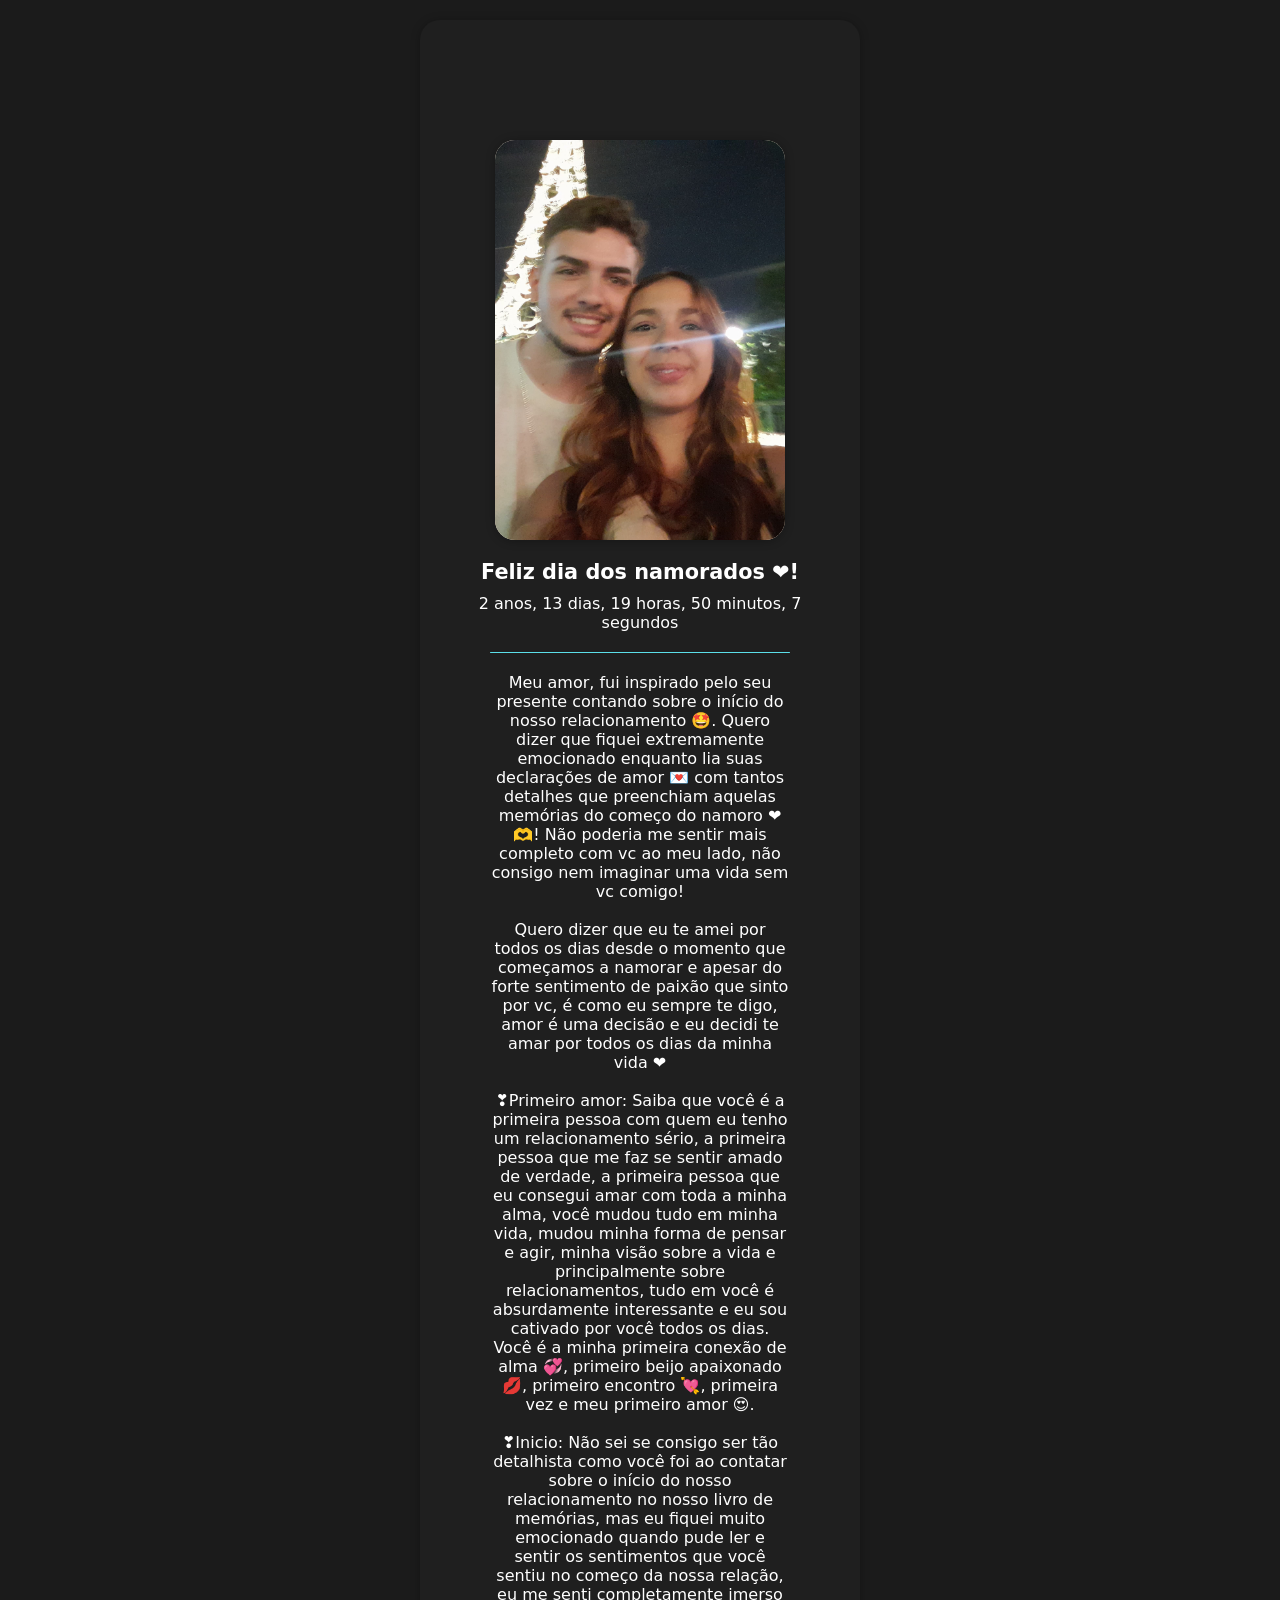
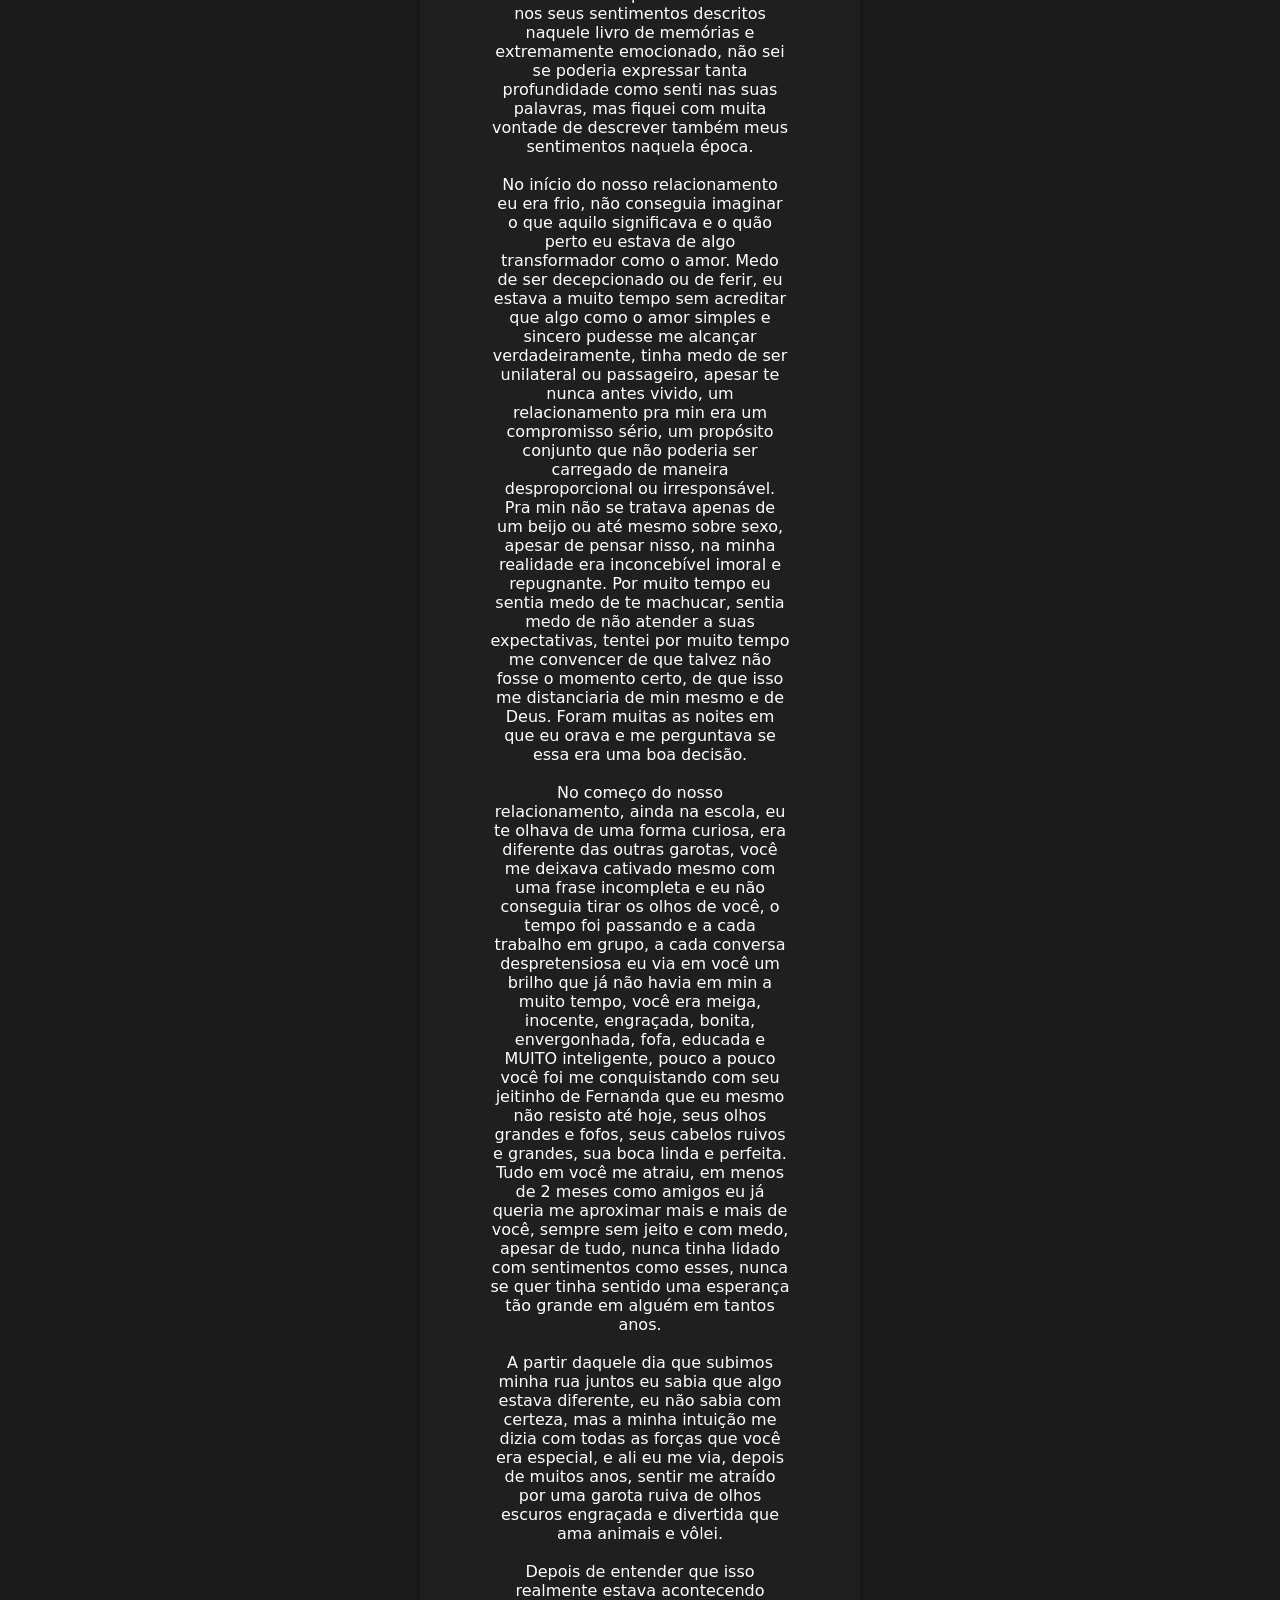
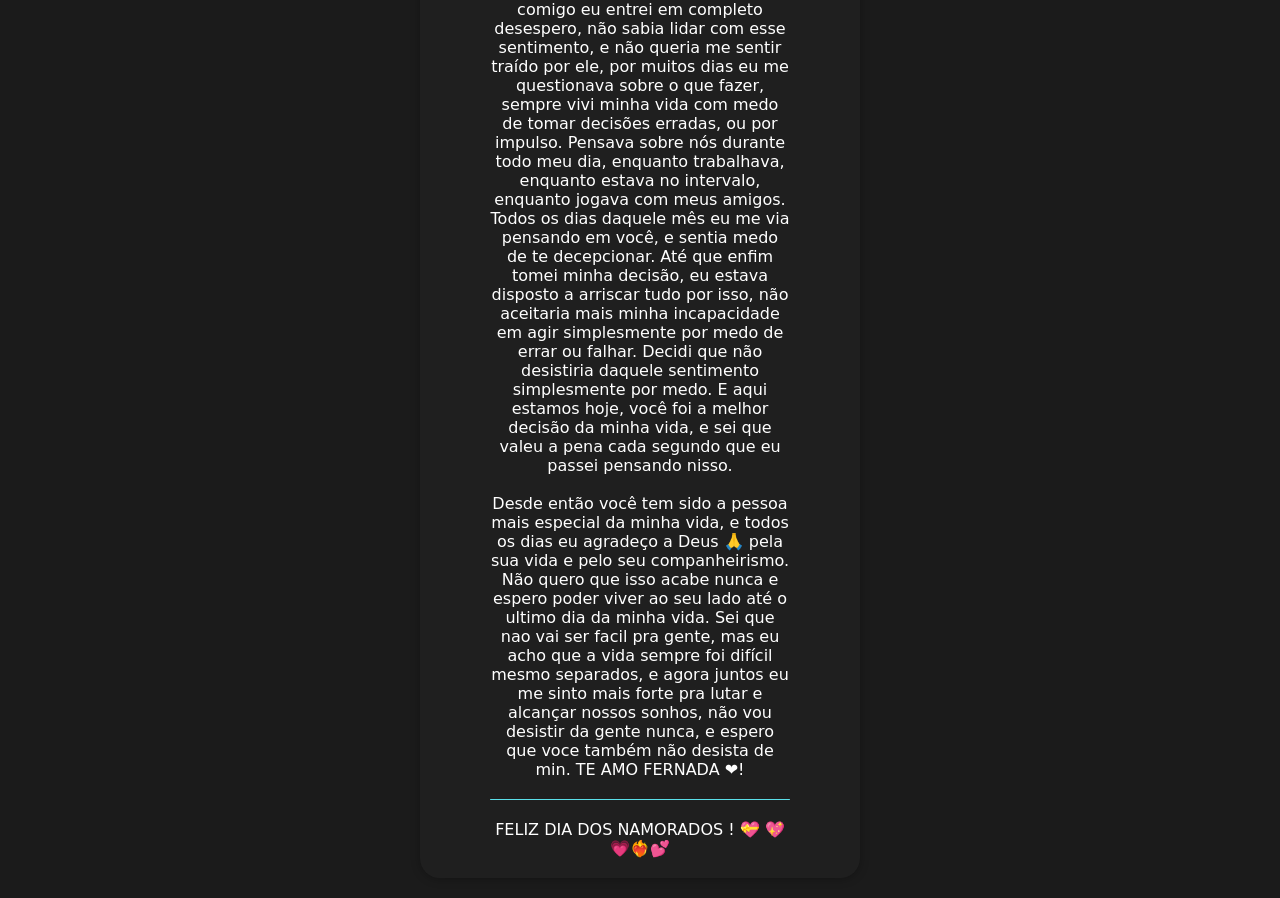
==== index.html @ 5cf7b931 "Site v1" ====
<!DOCTYPE html>
<html lang="pt-br">
<head>
    <meta charset="UTF-8">
    <meta name="viewport" content="width=device-width, initial-scale=1.0">
    <title>Feliz dia dos namorados ❤️!</title>
    <link rel="stylesheet" href="style.css">
    <link rel="shortcut icon" href="favicon.ico" type="image/x-icon">
</head>
<body>
    <header>
        <div id="musica">
            <iframe style="border-radius:12px" 
            src="https://open.spotify.com/embed/track/1mSxbLW7fKABfeY4lGpg0E?utm_source=generator" 
            width="70%" height="100" frameBorder="0" 
            allowfullscreen="" 
            allow="autoplay; clipboard-write; encrypted-media; fullscreen; picture-in-picture" 
            loading="lazy">
            </iframe>
        </div>
    </header>
    <main>
        <div class="galeria">
        <img src="imagem1.jpeg" alt="Imagem 1" class="imagem-galeria     ativo">
        <img src="imagem2.jpeg" alt="Imagem 2" class="imagem-galeria">
        <img src="imagem3.jpeg" alt="Imagem 3" class="imagem-galeria">
        <img src="imagem4.jpeg" alt="Imagem 4" class="imagem-galeria">
</div>
        <article>
            <h2>Feliz dia dos namorados ❤️!</h2>
            <div class="relogio">
                <p id="tempo-decorrido">Carregando...</p>
            </div>
            <div class="linha"></div>
            <p>Meu amor, fui inspirado pelo seu presente contando sobre o início do nosso relacionamento 🤩. Quero dizer que fiquei extremamente emocionado enquanto lia suas declarações de amor 💌 com tantos detalhes que preenchiam aquelas memórias do começo do namoro ❤️ 🫶! Não poderia me sentir mais completo com vc ao meu lado, não consigo nem imaginar uma vida sem vc comigo!</p>
            <br>
            <p>Quero dizer que eu te amei por todos os dias desde o momento que começamos a namorar e apesar do forte sentimento de paixão que sinto por vc, é como eu sempre te digo, amor é uma decisão e eu decidi te amar por todos os dias da minha vida ❤️</p>
            <br>
            <p>❣️Primeiro amor: Saiba que você é a primeira pessoa com quem eu tenho um relacionamento sério, a primeira pessoa que me faz se sentir amado de verdade, a primeira pessoa que eu consegui amar com toda a minha alma, você mudou tudo em minha vida, mudou minha forma de pensar e agir, minha visão sobre a vida e principalmente sobre relacionamentos, tudo em você é absurdamente interessante e eu sou cativado por você todos os dias. Você é a minha primeira conexão de alma 💞, primeiro beijo apaixonado 💋, primeiro encontro 💘, primeira vez e meu primeiro amor 😍.</p>
            <br>
            <p>❣️Inicio: Não sei se consigo ser tão detalhista como você foi ao contatar sobre o início do nosso relacionamento no nosso livro de memórias, mas eu fiquei muito emocionado quando pude ler e sentir os sentimentos que você sentiu no começo da nossa relação, eu me senti completamente imerso nos seus sentimentos descritos naquele livro de memórias e extremamente emocionado, não sei se poderia expressar tanta profundidade como senti nas suas palavras, mas fiquei com muita vontade de descrever também meus sentimentos naquela época.</p>
            <br>
            <p>No início do nosso relacionamento eu era frio, não conseguia imaginar o que aquilo significava e o quão perto eu estava de algo transformador como o amor. Medo de ser decepcionado ou de ferir, eu estava a muito tempo sem acreditar que algo como o amor simples e sincero pudesse me alcançar verdadeiramente, tinha medo de ser unilateral ou passageiro, apesar te nunca antes vivido, um relacionamento pra min era um compromisso sério, um propósito conjunto que não poderia ser carregado de maneira desproporcional ou irresponsável. Pra min não se tratava apenas de um beijo ou até mesmo sobre sexo, apesar de pensar nisso, na minha realidade era inconcebível imoral e repugnante. Por muito tempo eu sentia medo de te machucar, sentia medo de não atender a suas expectativas, tentei por muito tempo me convencer de que talvez não fosse o momento certo, de que isso me distanciaria de min mesmo e de Deus. Foram muitas as noites em que eu orava e me perguntava se essa era uma boa decisão.</p>
            <br>
            <p>No começo do nosso relacionamento, ainda na escola, eu te olhava de uma forma curiosa, era diferente das outras garotas, você me deixava cativado mesmo com uma frase incompleta e eu não conseguia tirar os olhos de você, o tempo foi passando e a cada trabalho em grupo, a cada conversa despretensiosa eu via em você um brilho que já não havia em min a muito tempo, você era meiga, inocente, engraçada, bonita, envergonhada, fofa, educada e MUITO inteligente, pouco a pouco você foi me conquistando com seu jeitinho de Fernanda que eu mesmo não resisto até hoje, seus olhos grandes e fofos, seus cabelos ruivos e grandes, sua boca linda e perfeita. Tudo em você me atraiu, em menos de 2 meses como amigos eu já queria me aproximar mais e mais de você, sempre sem jeito e com medo, apesar de tudo, nunca tinha lidado com sentimentos como esses, nunca se quer tinha sentido uma esperança tão grande em alguém em tantos anos.</p>
            <br>
            <p>A partir daquele dia que subimos minha rua juntos eu sabia que algo estava diferente, eu não sabia com certeza, mas a minha intuição me dizia com todas as forças que você era especial, e ali eu me via, depois de muitos anos, sentir me atraído por uma garota ruiva de olhos escuros engraçada e divertida que ama animais e vôlei.</p>
            <br>
            <p>Depois de entender que isso realmente estava acontecendo comigo eu entrei em completo desespero, não sabia lidar com esse sentimento, e não queria me sentir traído por ele, por muitos dias eu me questionava sobre o que fazer, sempre vivi minha vida com medo de tomar decisões erradas, ou por impulso. Pensava sobre nós durante todo meu dia, enquanto trabalhava, enquanto estava no intervalo, enquanto jogava com meus amigos. Todos os dias daquele mês eu me via pensando em você, e sentia medo de te decepcionar. Até que enfim tomei minha decisão, eu estava disposto a arriscar tudo por isso, não aceitaria mais minha incapacidade em agir simplesmente por medo de errar ou falhar. Decidi que não desistiria daquele sentimento simplesmente por medo. E aqui estamos hoje, você foi a melhor decisão da minha vida, e sei que valeu a pena cada segundo que eu passei pensando nisso.</p>
            <br>
            <p>Desde então você tem sido a pessoa mais especial da minha vida, e todos os dias eu agradeço a Deus 🙏 pela sua vida e pelo seu companheirismo. Não quero que isso acabe nunca e espero poder viver ao seu lado até o ultimo dia da minha vida. Sei que nao vai ser facil pra gente, mas eu acho que a vida sempre foi difícil mesmo separados, e agora juntos eu me sinto mais forte pra lutar e alcançar nossos sonhos, não vou desistir da gente nunca, e espero que voce também não desista de min. TE AMO FERNADA ❤️!</p>
            <div class="linha"></div>
            <p>FELIZ DIA DOS NAMORADOS ! 💝 💖💗❤️‍🔥💕</p>
        </article>
    </main>
</body>
<script>
  // Defina a data inicial aqui
  const dataInicial = new Date('2024-11-22T00:00:00');

  function atualizarTempo() {
    const agora = new Date();
    let diffMs = agora - dataInicial;

    // Total em segundos
    let totalSegundos = Math.floor(diffMs / 1000);

    const anos = Math.floor(totalSegundos / (365.25 * 24 * 60 * 60));
    totalSegundos %= Math.floor(365.25 * 24 * 60 * 60);

    const meses = Math.floor(totalSegundos / (30.44 * 24 * 60 * 60));
    totalSegundos %= Math.floor(30.44 * 24 * 60 * 60);

    const dias = Math.floor(totalSegundos / (24 * 60 * 60));
    totalSegundos %= 24 * 60 * 60;

    const horas = Math.floor(totalSegundos / (60 * 60));
    totalSegundos %= 60 * 60;

    const minutos = Math.floor(totalSegundos / 60);
    const segundos = totalSegundos % 60;

    let partes = [];

    if (anos > 0) partes.push(`${anos} ano${anos > 1 ? 's' : ''}`);
    if (meses > 0) partes.push(`${meses} mês${meses > 1 ? 'es' : ''}`);
    if (dias > 0) partes.push(`${dias} dia${dias > 1 ? 's' : ''}`);
    if (horas > 0) partes.push(`${horas} hora${horas > 1 ? 's' : ''}`);
    if (minutos > 0) partes.push(`${minutos} minuto${minutos > 1 ? 's' : ''}`);
    if (segundos > 0) partes.push(`${segundos} segundo${segundos > 1 ? 's' : ''}`);

    const texto = partes.join(', ');

    document.getElementById('tempo-decorrido').innerText = texto;
  }

  // Atualiza a cada segundo
  setInterval(atualizarTempo, 1000);

  // Chamada inicial
  atualizarTempo();
</script>
<script>
    const imagens = document.querySelectorAll('.imagem-galeria');
  let indiceAtual = 0;
  const totalImagens = imagens.length;

  function trocarImagem() {
    imagens[indiceAtual].classList.remove('ativo');
    indiceAtual = (indiceAtual + 1) % totalImagens;
    imagens[indiceAtual].classList.add('ativo');
  }

  setInterval(trocarImagem, 3000);
</script>
</html>
---- style.css ----
*{
    margin: 0px;
    padding: 0px;
}
html{
    background-color: #1b1b1b;
    color: white;
    font-family: system-ui, -apple-system, BlinkMacSystemFont, 'Segoe UI', Roboto, Oxygen, Ubuntu, Cantarell, 'Open Sans', 'Helvetica Neue', sans-serif;
}
body{
    margin: auto;
    margin-top: 20px;
    margin-bottom: 20px;
    width: 400px;
    background-color: #1f1f1f;
    height: 90%;
    border-radius: 20px;
    padding: 20px;
    box-shadow: 0px 1px 10px rgba(0, 0, 0, 0.274);
}
div#musica > iframe{
    display: block;
    margin: auto;
}
.galeria {
    position: relative;
    background-color: antiquewhite;
    width: 290px;
    height: 400px;
    overflow: hidden;
    margin: auto;
    margin-bottom: 20px;
    border-radius: 20px;
    box-shadow: 0px 1px 10px rgba(0, 0, 0, 0.301);
  }

  .imagem-galeria {
    position: absolute;
    top: 0;
    left: 0;
    width: 100%;
    height: 100%;
    object-fit: cover;
    opacity: 0;
    transition: opacity 1s ease-in-out;
  }

  .imagem-galeria.ativo {
    opacity: 1;
  }
div.relogio>p{
    display: block;
    margin: auto;
    margin-top: 10px;
    text-align: center;
    max-width: 50vw;
}
h2{
    text-align: center;
    font-size: 1.3em;
}
article>div.linha{
    margin: auto;
    margin-top: 20px;
    margin-bottom: 20px;
    width: 300px;
    height: 1px;
    background-color: rgb(91, 223, 233);
    border-radius: 1px;
}
main>article>p{
    display: block;
    margin: auto;
    text-align: center;
    max-width: 300px;
}
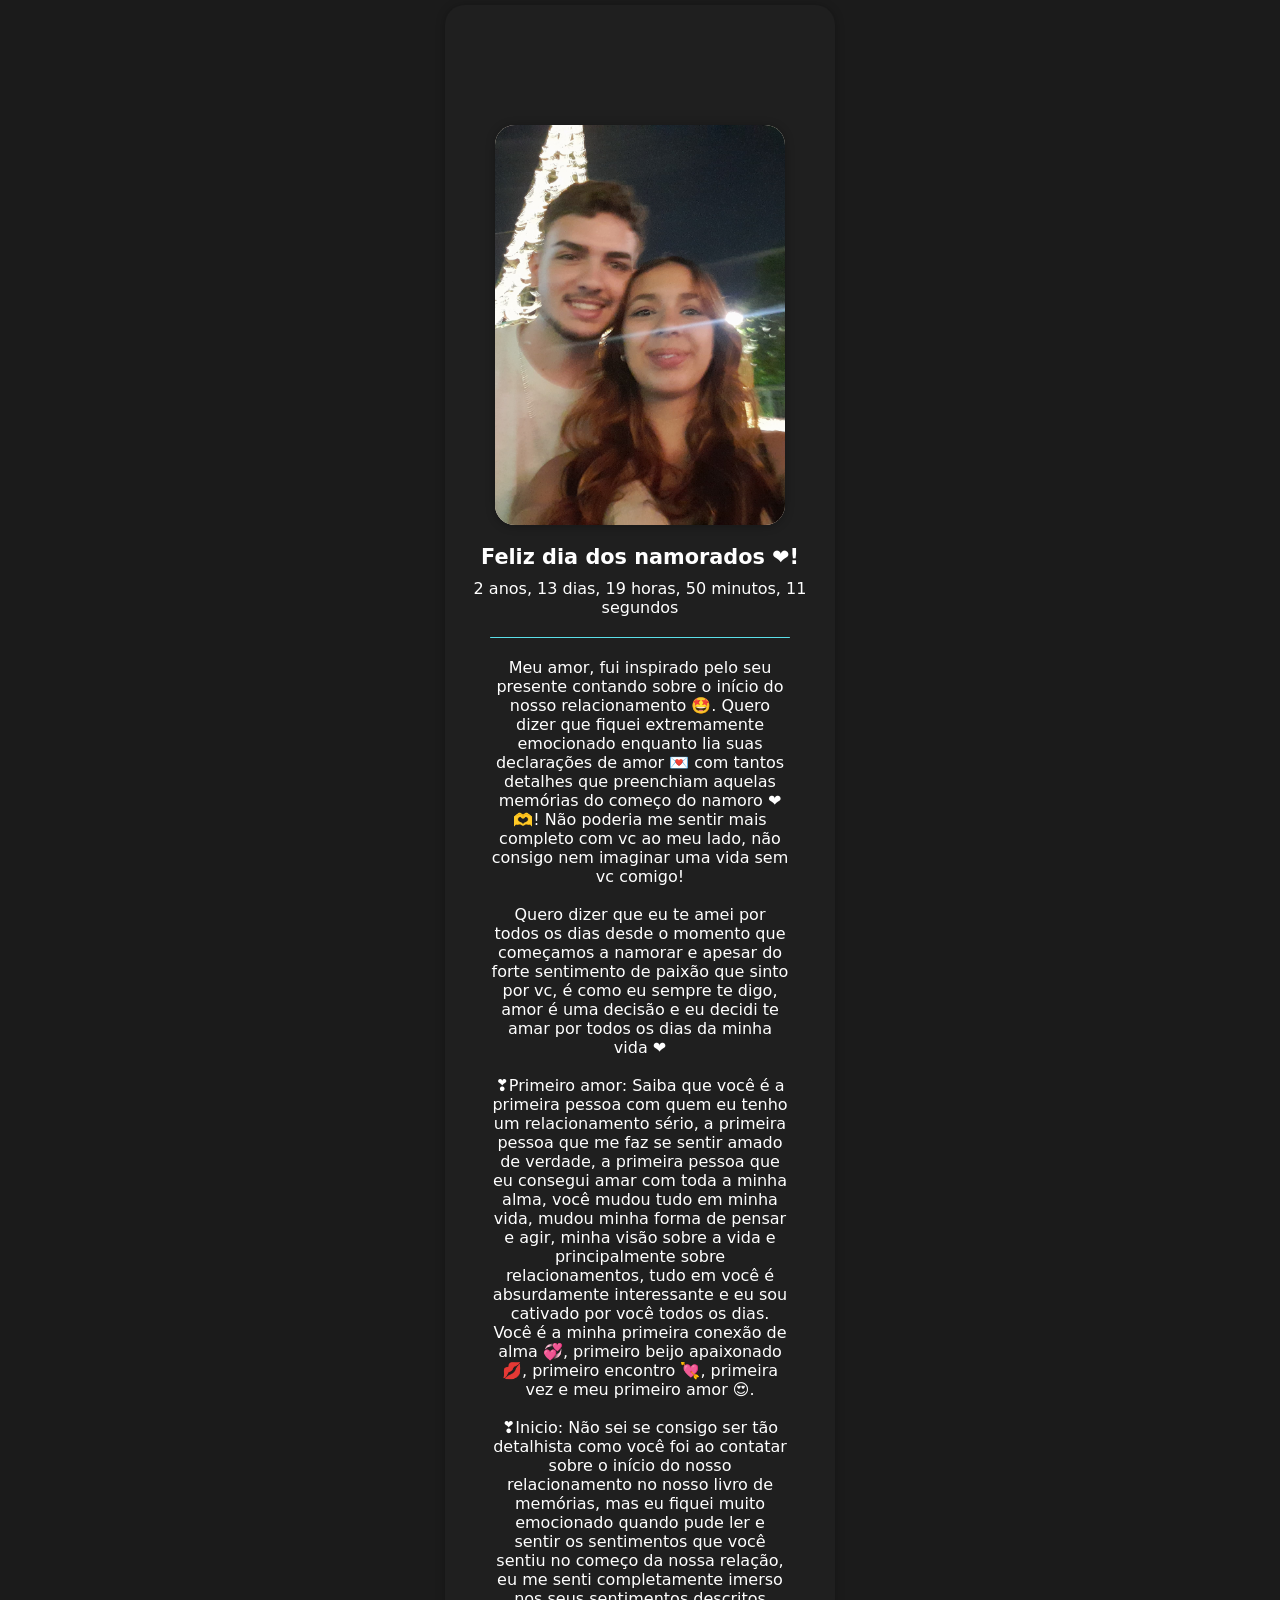
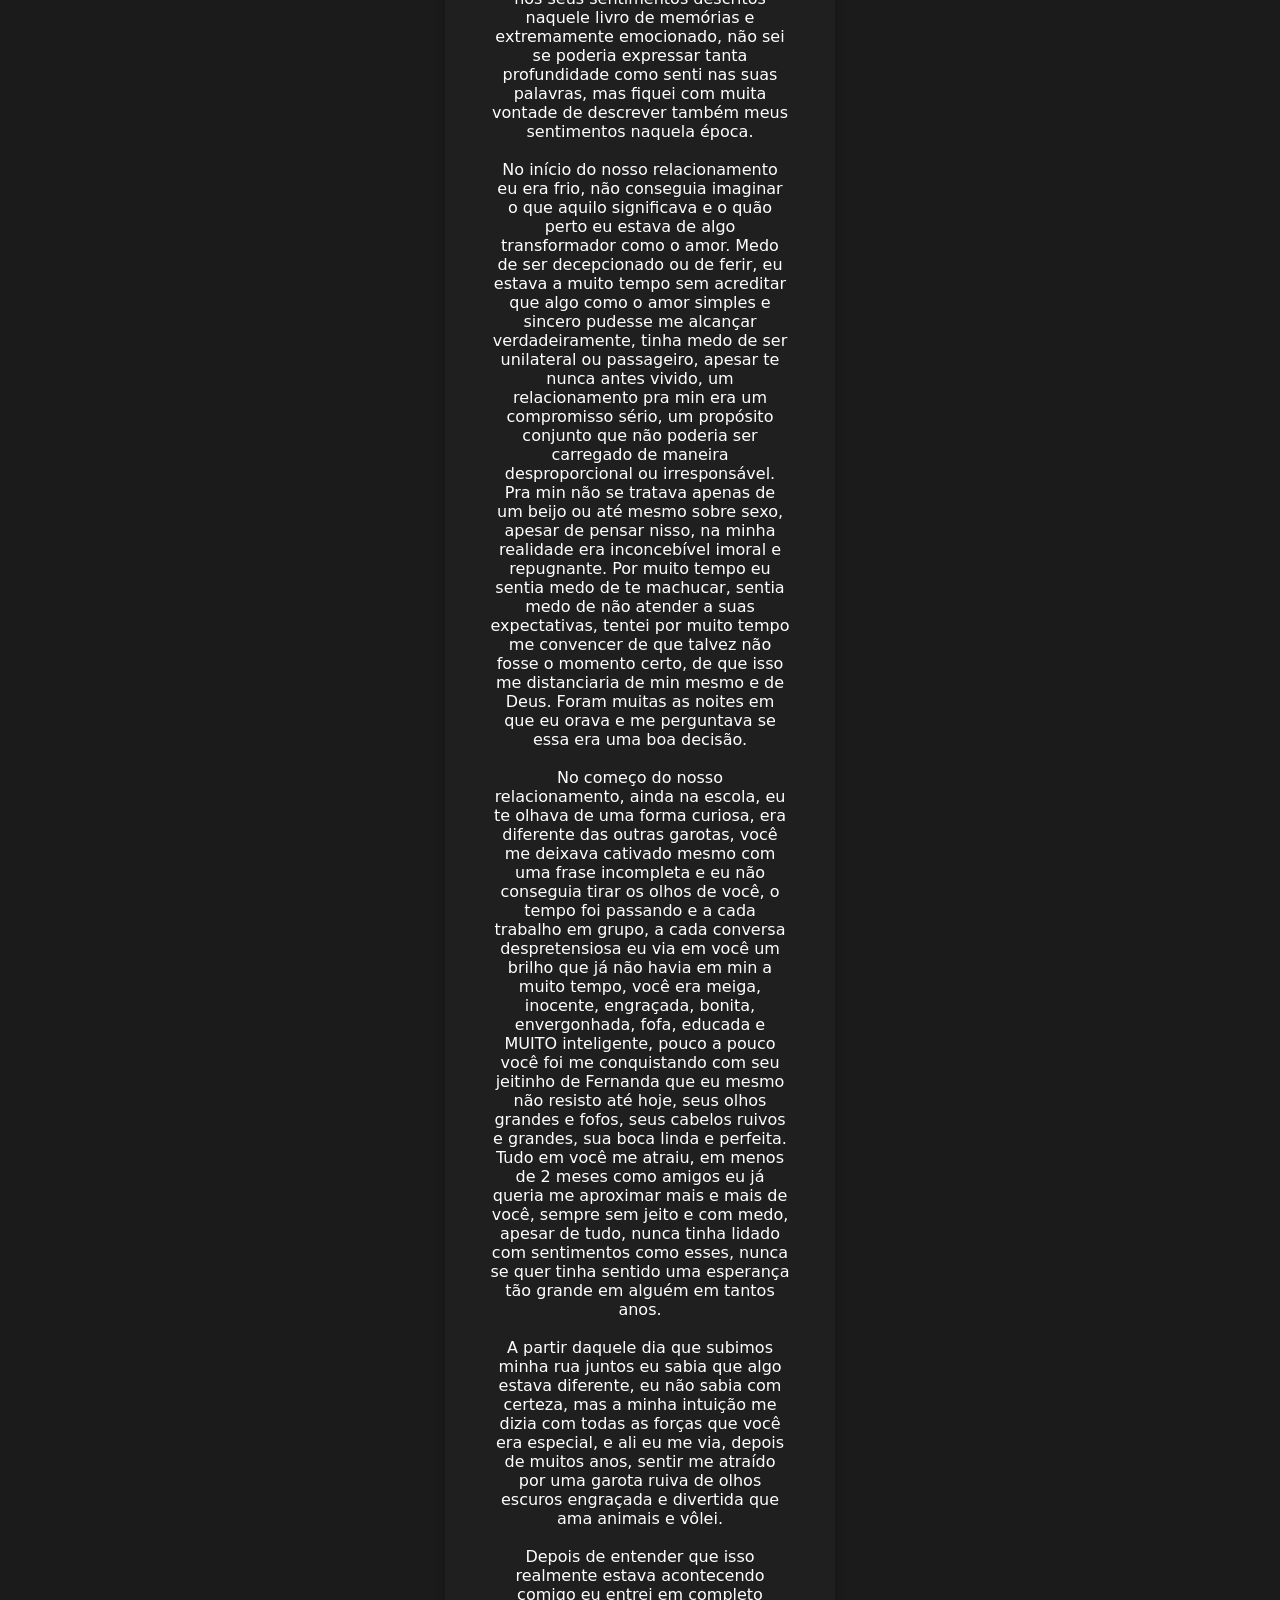
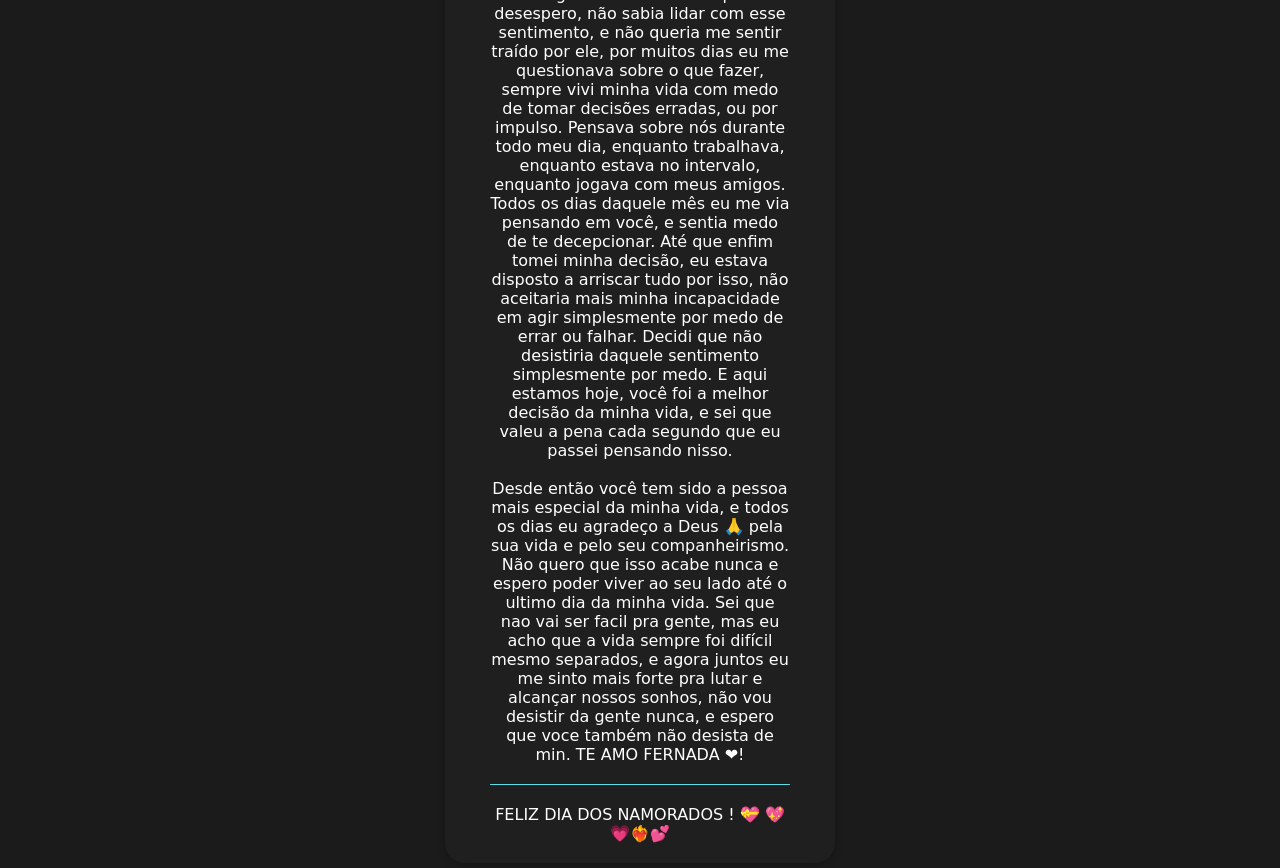
==== commit c788f0e0: "Update index.html" ====
--- a/index.html
+++ b/index.html
@@ -11,7 +11,7 @@
     <header>
         <div id="musica">
             <iframe style="border-radius:12px" 
-            src="https://open.spotify.com/embed/track/1mSxbLW7fKABfeY4lGpg0E?utm_source=generator" 
+            src="https://open.spotify.com/embed/track/3iof6EclqePezHDibBiykI?utm_source=generator" 
             width="70%" height="100" frameBorder="0" 
             allowfullscreen="" 
             allow="autoplay; clipboard-write; encrypted-media; fullscreen; picture-in-picture" 
@@ -113,4 +113,4 @@
 
   setInterval(trocarImagem, 3000);
 </script>
-</html>+</html>
--- a/style.css
+++ b/style.css
@@ -9,9 +9,9 @@
 }
 body{
     margin: auto;
-    margin-top: 20px;
-    margin-bottom: 20px;
-    width: 400px;
+    margin-top: 5px;
+    margin-bottom: 5px;
+    width: 350px;
     background-color: #1f1f1f;
     height: 90%;
     border-radius: 20px;
@@ -73,4 +73,4 @@
     margin: auto;
     text-align: center;
     max-width: 300px;
-}+}
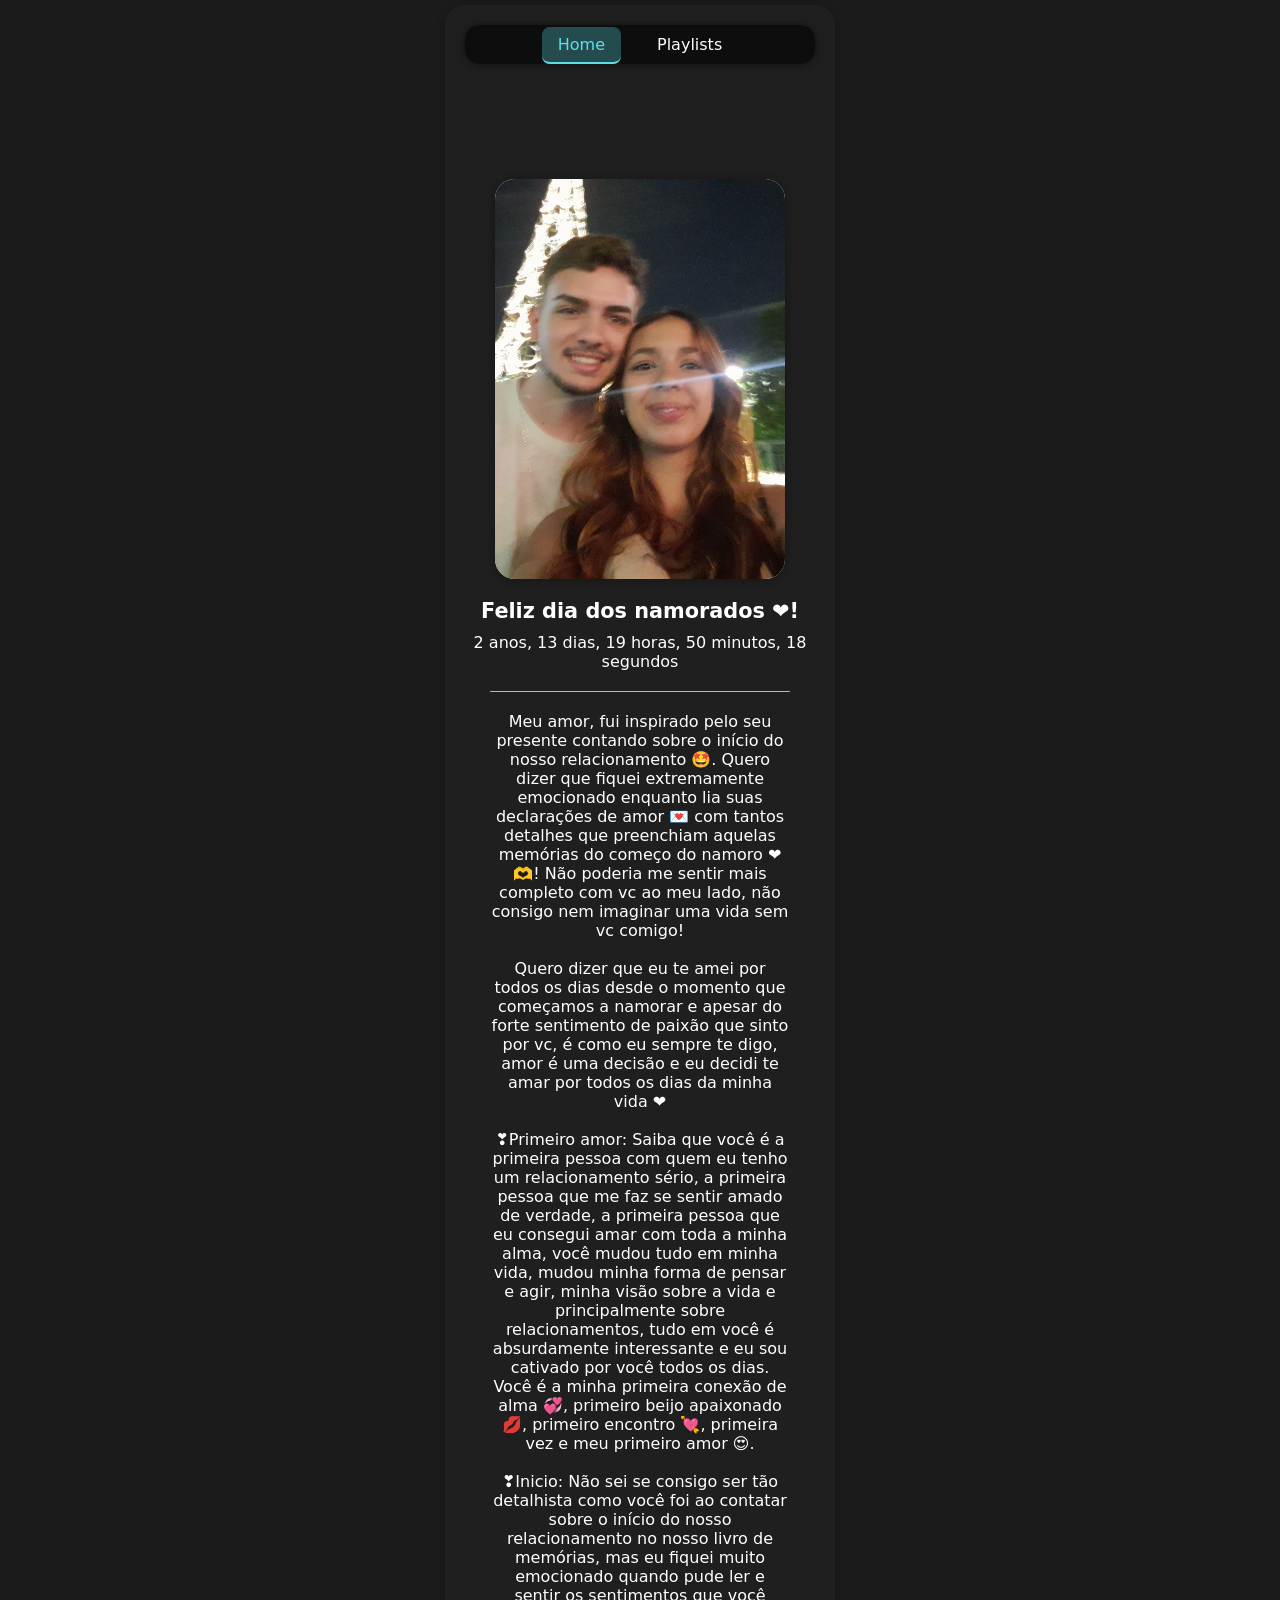
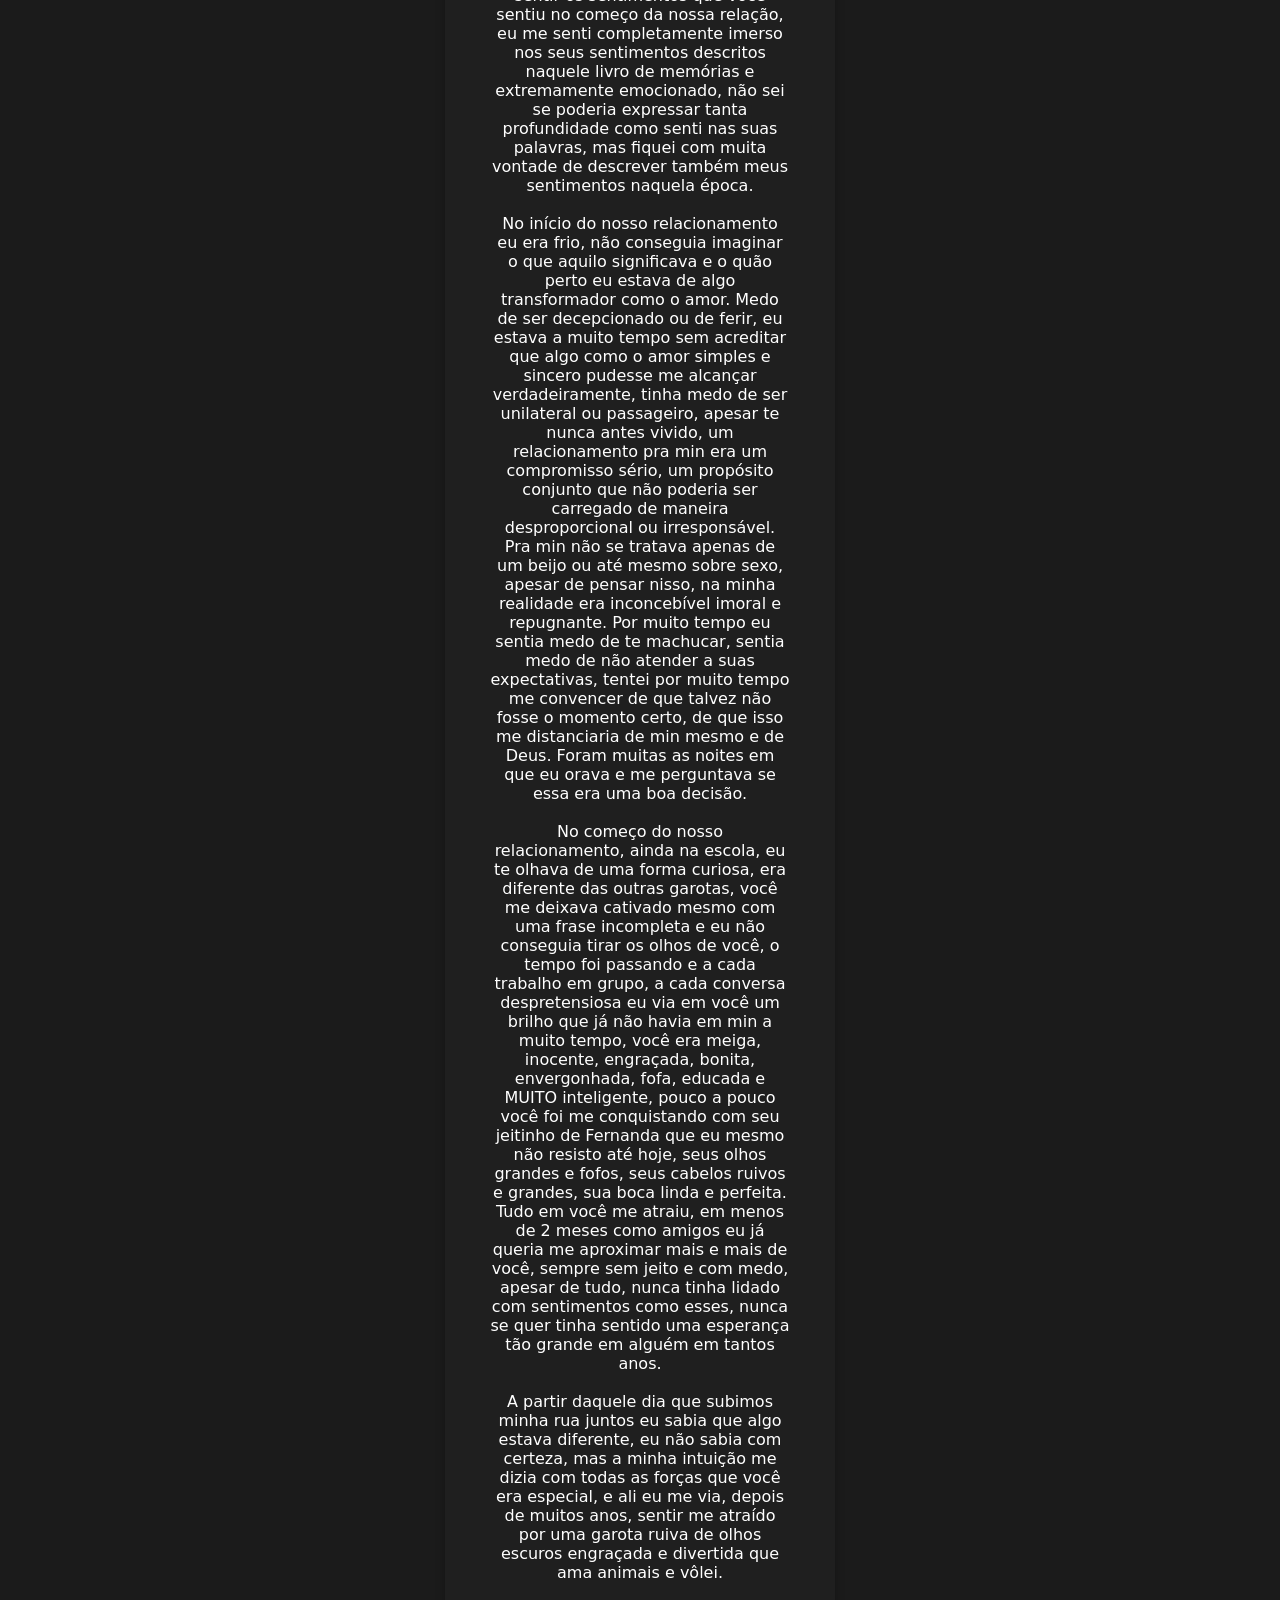
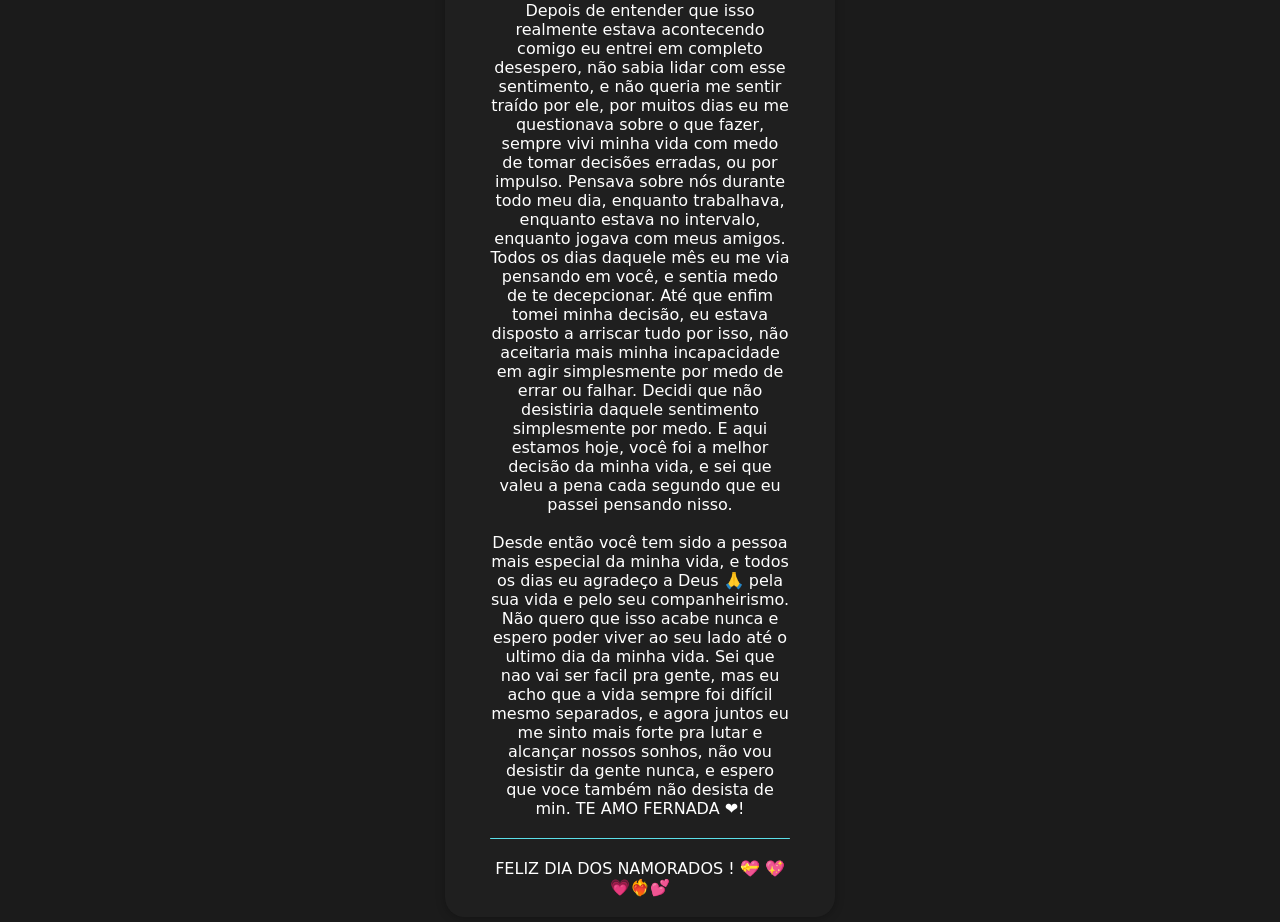
==== commit fdd896ae: "Add playlists page, navbar, and extract scripts Introduce a new playlists.html page with Spotify pla" ====
--- a/index.html
+++ b/index.html
@@ -9,10 +9,16 @@
 </head>
 <body>
     <header>
+        <nav class="navbar">
+            <ul class="nav-menu">
+                <li><a href="index.html" class="nav-link ativo">Home</a></li>
+                <li><a href="playlists.html" class="nav-link">Playlists</a></li>
+            </ul>
+        </nav>
         <div id="musica">
-            <iframe style="border-radius:12px" 
-            src="https://open.spotify.com/embed/track/3iof6EclqePezHDibBiykI?utm_source=generator" 
-            width="70%" height="100" frameBorder="0" 
+            <iframe id="spotify-player" style="border-radius:12px" 
+            src="https://open.spotify.com/embed/track/3iof6EclqePezHDibBiykI?utm_source=generator&utm_medium=embed" 
+            height="100" frameBorder="0" 
             allowfullscreen="" 
             allow="autoplay; clipboard-write; encrypted-media; fullscreen; picture-in-picture" 
             loading="lazy">
@@ -53,64 +59,6 @@
             <p>FELIZ DIA DOS NAMORADOS ! 💝 💖💗❤️‍🔥💕</p>
         </article>
     </main>
+    <script src="script.js"></script>
 </body>
-<script>
-  // Defina a data inicial aqui
-  const dataInicial = new Date('2024-11-22T00:00:00');
-
-  function atualizarTempo() {
-    const agora = new Date();
-    let diffMs = agora - dataInicial;
-
-    // Total em segundos
-    let totalSegundos = Math.floor(diffMs / 1000);
-
-    const anos = Math.floor(totalSegundos / (365.25 * 24 * 60 * 60));
-    totalSegundos %= Math.floor(365.25 * 24 * 60 * 60);
-
-    const meses = Math.floor(totalSegundos / (30.44 * 24 * 60 * 60));
-    totalSegundos %= Math.floor(30.44 * 24 * 60 * 60);
-
-    const dias = Math.floor(totalSegundos / (24 * 60 * 60));
-    totalSegundos %= 24 * 60 * 60;
-
-    const horas = Math.floor(totalSegundos / (60 * 60));
-    totalSegundos %= 60 * 60;
-
-    const minutos = Math.floor(totalSegundos / 60);
-    const segundos = totalSegundos % 60;
-
-    let partes = [];
-
-    if (anos > 0) partes.push(`${anos} ano${anos > 1 ? 's' : ''}`);
-    if (meses > 0) partes.push(`${meses} mês${meses > 1 ? 'es' : ''}`);
-    if (dias > 0) partes.push(`${dias} dia${dias > 1 ? 's' : ''}`);
-    if (horas > 0) partes.push(`${horas} hora${horas > 1 ? 's' : ''}`);
-    if (minutos > 0) partes.push(`${minutos} minuto${minutos > 1 ? 's' : ''}`);
-    if (segundos > 0) partes.push(`${segundos} segundo${segundos > 1 ? 's' : ''}`);
-
-    const texto = partes.join(', ');
-
-    document.getElementById('tempo-decorrido').innerText = texto;
-  }
-
-  // Atualiza a cada segundo
-  setInterval(atualizarTempo, 1000);
-
-  // Chamada inicial
-  atualizarTempo();
-</script>
-<script>
-    const imagens = document.querySelectorAll('.imagem-galeria');
-  let indiceAtual = 0;
-  const totalImagens = imagens.length;
-
-  function trocarImagem() {
-    imagens[indiceAtual].classList.remove('ativo');
-    indiceAtual = (indiceAtual + 1) % totalImagens;
-    imagens[indiceAtual].classList.add('ativo');
-  }
-
-  setInterval(trocarImagem, 3000);
-</script>
 </html>
--- a/style.css
+++ b/style.css
@@ -17,10 +17,64 @@
     border-radius: 20px;
     padding: 20px;
     box-shadow: 0px 1px 10px rgba(0, 0, 0, 0.274);
-}
+    overflow-x: hidden;
+    overflow-y: auto;
+}
+
+/* Navbar Styles */
+header {
+    display: flex;
+    flex-direction: column;
+    gap: 15px;
+}
+
+.navbar {
+    background-color: #0d0d0d;
+    border-radius: 15px;
+    padding: 10px;
+    box-shadow: 0px 1px 8px rgba(0, 0, 0, 0.5);
+}
+
+.nav-menu {
+    list-style: none;
+    display: flex;
+    justify-content: center;
+    gap: 20px;
+    flex-wrap: wrap;
+}
+
+.nav-link {
+    color: white;
+    text-decoration: none;
+    padding: 8px 16px;
+    border-radius: 8px;
+    transition: all 0.3s ease;
+    font-weight: 500;
+}
+
+.nav-link:hover {
+    background-color: rgba(91, 223, 233, 0.2);
+    color: rgb(91, 223, 233);
+}
+
+.nav-link.ativo {
+    background-color: rgba(91, 223, 233, 0.3);
+    color: rgb(91, 223, 233);
+    border-bottom: 2px solid rgb(91, 223, 233);
+}
+
+div#musica {
+    width: 100%;
+    overflow: hidden;
+    display: flex;
+    justify-content: center;
+}
+
 div#musica > iframe{
     display: block;
     margin: auto;
+    max-width: 100%;
+    width: 100% !important;
 }
 .galeria {
     position: relative;
@@ -74,3 +128,74 @@
     text-align: center;
     max-width: 300px;
 }
+
+/* Playlists Page Styles */
+.playlists-container {
+    display: flex;
+    flex-direction: column;
+    gap: 20px;
+    margin-top: 20px;
+    margin-bottom: 20px;
+}
+
+.playlist-card {
+    background-color: #2a2a2a;
+    border-radius: 15px;
+    padding: 15px;
+    box-shadow: 0px 1px 8px rgba(0, 0, 0, 0.3);
+}
+
+.playlist-card h3 {
+    text-align: center;
+    color: rgb(91, 223, 233);
+    margin-bottom: 10px;
+    font-size: 1.1em;
+}
+
+.playlist-card p {
+    text-align: center;
+    font-size: 0.9em;
+    color: #bbb;
+    margin: 0;
+}
+
+.playlist-card iframe {
+    max-width: 100%;
+    width: 100% !important;
+}
+
+/* Responsivo para celulares */
+@media (max-width: 480px) {
+    body {
+        width: 100%;
+        border-radius: 0px;
+        padding: 10px;
+    }
+    
+    .galeria {
+        width: 100% !important;
+        max-width: 100%;
+    }
+    
+    main>article>p {
+        max-width: 100% !important;
+    }
+    
+    article>div.linha {
+        width: 100% !important;
+    }
+    
+    div#musica > iframe {
+        width: 100% !important;
+        max-width: 100%;
+    }
+    
+    .nav-menu {
+        gap: 10px;
+    }
+    
+    .nav-link {
+        padding: 6px 12px;
+        font-size: 0.9em;
+    }
+}
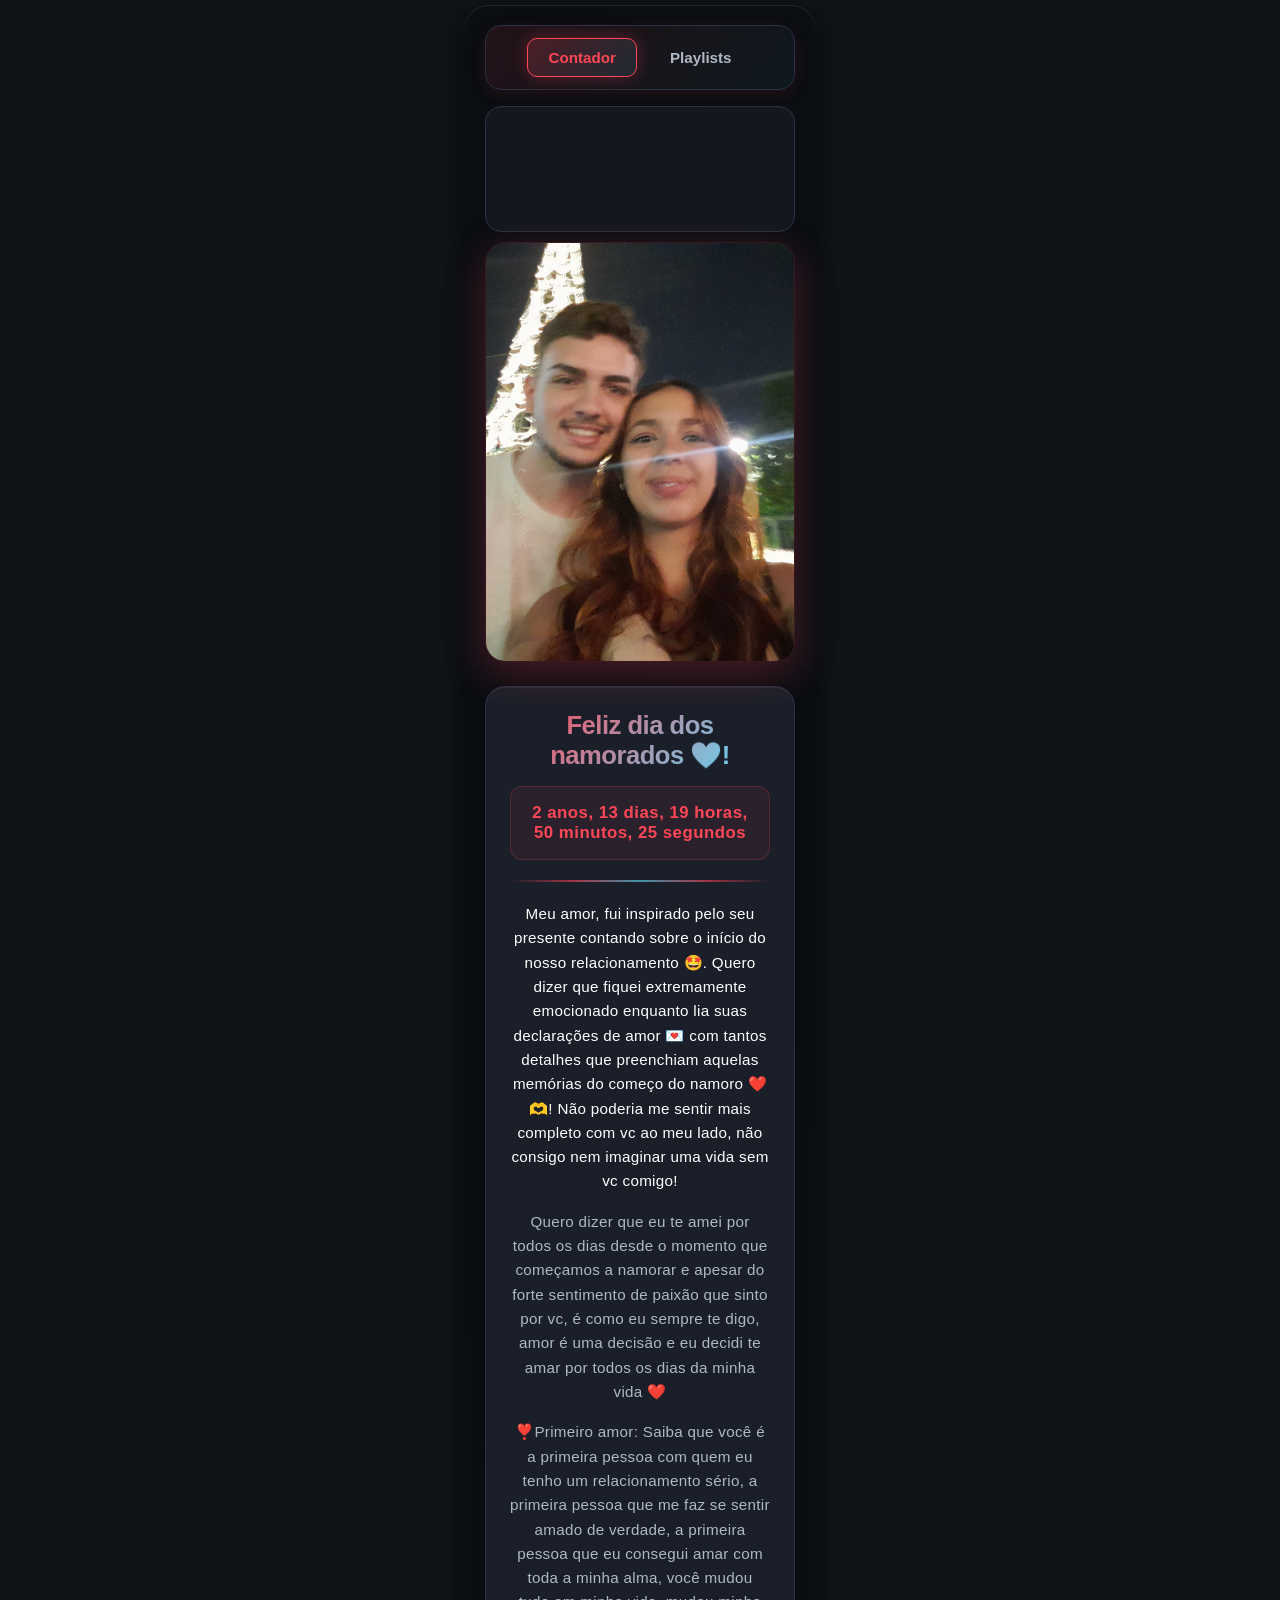
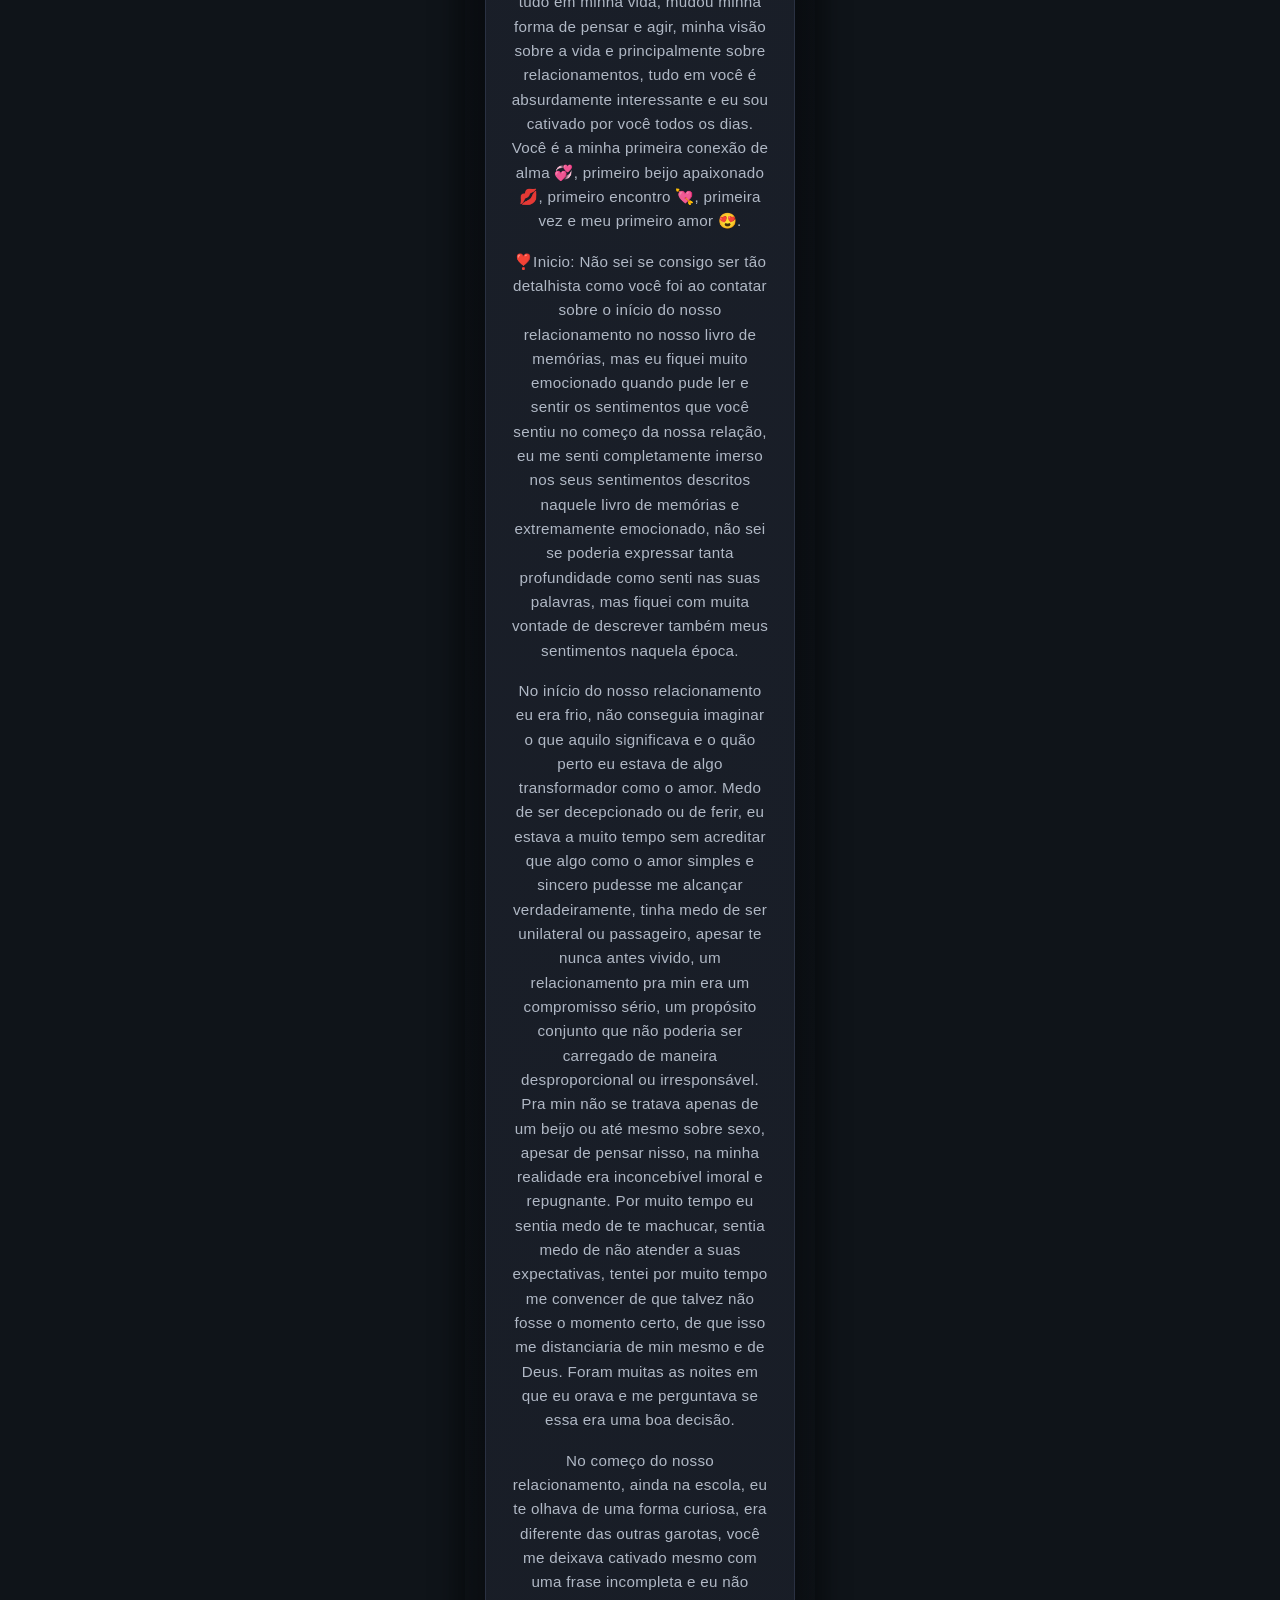
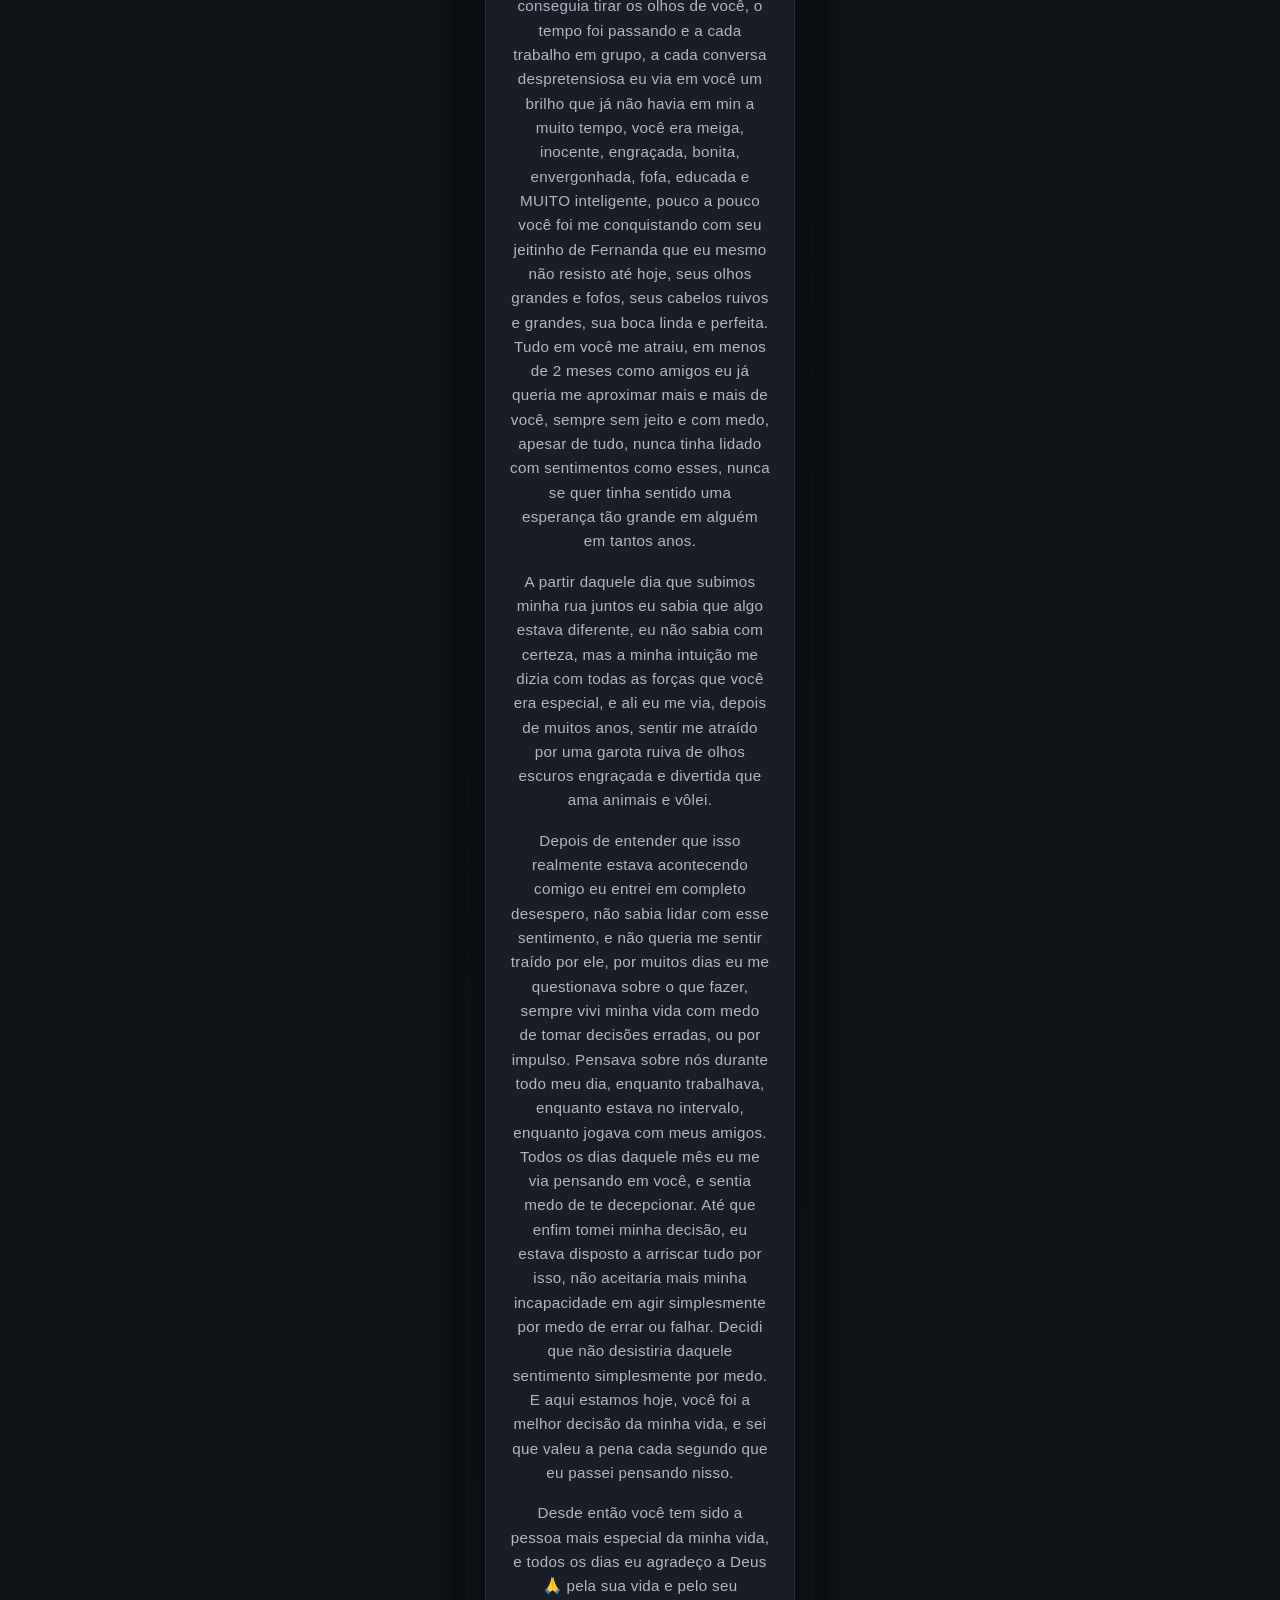
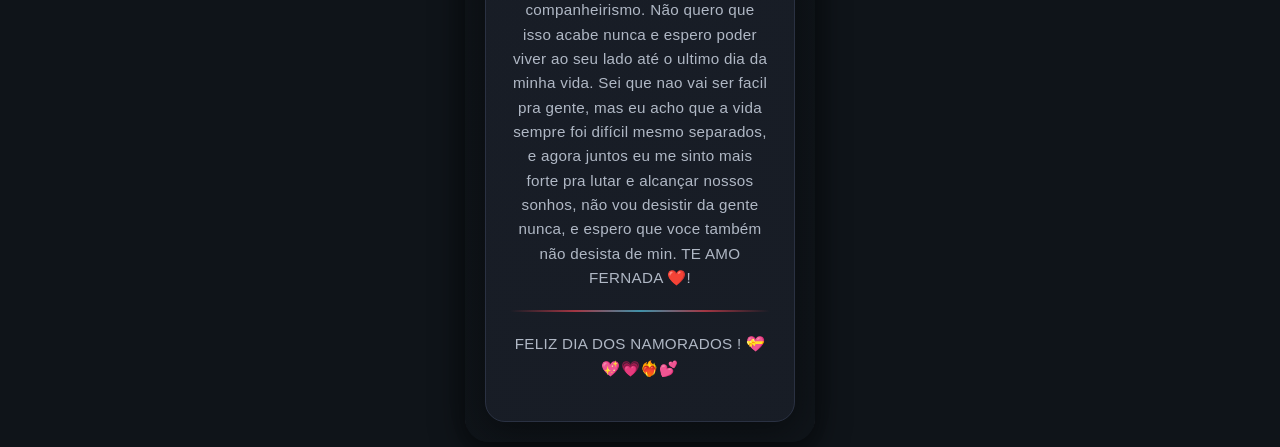
==== commit 6f4354ab: "Revamp UI: playlists, gallery and styles Improve UI and content across pages: rename navigation labe" ====
--- a/index.html
+++ b/index.html
@@ -11,7 +11,7 @@
     <header>
         <nav class="navbar">
             <ul class="nav-menu">
-                <li><a href="index.html" class="nav-link ativo">Home</a></li>
+                <li><a href="index.html" class="nav-link ativo">Contador</a></li>
                 <li><a href="playlists.html" class="nav-link">Playlists</a></li>
             </ul>
         </nav>
@@ -27,11 +27,11 @@
     </header>
     <main>
         <div class="galeria">
-        <img src="imagem1.jpeg" alt="Imagem 1" class="imagem-galeria     ativo">
-        <img src="imagem2.jpeg" alt="Imagem 2" class="imagem-galeria">
-        <img src="imagem3.jpeg" alt="Imagem 3" class="imagem-galeria">
-        <img src="imagem4.jpeg" alt="Imagem 4" class="imagem-galeria">
-</div>
+            <img src="imagem1.jpeg" alt="Imagem 1" class="imagem-galeria ativo">
+            <img src="imagem2.jpeg" alt="Imagem 2" class="imagem-galeria">
+            <img src="imagem3.jpeg" alt="Imagem 3" class="imagem-galeria">
+            <img src="imagem4.jpeg" alt="Imagem 4" class="imagem-galeria">
+        </div>
         <article>
             <h2>Feliz dia dos namorados ❤️!</h2>
             <div class="relogio">
@@ -39,21 +39,13 @@
             </div>
             <div class="linha"></div>
             <p>Meu amor, fui inspirado pelo seu presente contando sobre o início do nosso relacionamento 🤩. Quero dizer que fiquei extremamente emocionado enquanto lia suas declarações de amor 💌 com tantos detalhes que preenchiam aquelas memórias do começo do namoro ❤️ 🫶! Não poderia me sentir mais completo com vc ao meu lado, não consigo nem imaginar uma vida sem vc comigo!</p>
-            <br>
             <p>Quero dizer que eu te amei por todos os dias desde o momento que começamos a namorar e apesar do forte sentimento de paixão que sinto por vc, é como eu sempre te digo, amor é uma decisão e eu decidi te amar por todos os dias da minha vida ❤️</p>
-            <br>
             <p>❣️Primeiro amor: Saiba que você é a primeira pessoa com quem eu tenho um relacionamento sério, a primeira pessoa que me faz se sentir amado de verdade, a primeira pessoa que eu consegui amar com toda a minha alma, você mudou tudo em minha vida, mudou minha forma de pensar e agir, minha visão sobre a vida e principalmente sobre relacionamentos, tudo em você é absurdamente interessante e eu sou cativado por você todos os dias. Você é a minha primeira conexão de alma 💞, primeiro beijo apaixonado 💋, primeiro encontro 💘, primeira vez e meu primeiro amor 😍.</p>
-            <br>
             <p>❣️Inicio: Não sei se consigo ser tão detalhista como você foi ao contatar sobre o início do nosso relacionamento no nosso livro de memórias, mas eu fiquei muito emocionado quando pude ler e sentir os sentimentos que você sentiu no começo da nossa relação, eu me senti completamente imerso nos seus sentimentos descritos naquele livro de memórias e extremamente emocionado, não sei se poderia expressar tanta profundidade como senti nas suas palavras, mas fiquei com muita vontade de descrever também meus sentimentos naquela época.</p>
-            <br>
             <p>No início do nosso relacionamento eu era frio, não conseguia imaginar o que aquilo significava e o quão perto eu estava de algo transformador como o amor. Medo de ser decepcionado ou de ferir, eu estava a muito tempo sem acreditar que algo como o amor simples e sincero pudesse me alcançar verdadeiramente, tinha medo de ser unilateral ou passageiro, apesar te nunca antes vivido, um relacionamento pra min era um compromisso sério, um propósito conjunto que não poderia ser carregado de maneira desproporcional ou irresponsável. Pra min não se tratava apenas de um beijo ou até mesmo sobre sexo, apesar de pensar nisso, na minha realidade era inconcebível imoral e repugnante. Por muito tempo eu sentia medo de te machucar, sentia medo de não atender a suas expectativas, tentei por muito tempo me convencer de que talvez não fosse o momento certo, de que isso me distanciaria de min mesmo e de Deus. Foram muitas as noites em que eu orava e me perguntava se essa era uma boa decisão.</p>
-            <br>
             <p>No começo do nosso relacionamento, ainda na escola, eu te olhava de uma forma curiosa, era diferente das outras garotas, você me deixava cativado mesmo com uma frase incompleta e eu não conseguia tirar os olhos de você, o tempo foi passando e a cada trabalho em grupo, a cada conversa despretensiosa eu via em você um brilho que já não havia em min a muito tempo, você era meiga, inocente, engraçada, bonita, envergonhada, fofa, educada e MUITO inteligente, pouco a pouco você foi me conquistando com seu jeitinho de Fernanda que eu mesmo não resisto até hoje, seus olhos grandes e fofos, seus cabelos ruivos e grandes, sua boca linda e perfeita. Tudo em você me atraiu, em menos de 2 meses como amigos eu já queria me aproximar mais e mais de você, sempre sem jeito e com medo, apesar de tudo, nunca tinha lidado com sentimentos como esses, nunca se quer tinha sentido uma esperança tão grande em alguém em tantos anos.</p>
-            <br>
             <p>A partir daquele dia que subimos minha rua juntos eu sabia que algo estava diferente, eu não sabia com certeza, mas a minha intuição me dizia com todas as forças que você era especial, e ali eu me via, depois de muitos anos, sentir me atraído por uma garota ruiva de olhos escuros engraçada e divertida que ama animais e vôlei.</p>
-            <br>
             <p>Depois de entender que isso realmente estava acontecendo comigo eu entrei em completo desespero, não sabia lidar com esse sentimento, e não queria me sentir traído por ele, por muitos dias eu me questionava sobre o que fazer, sempre vivi minha vida com medo de tomar decisões erradas, ou por impulso. Pensava sobre nós durante todo meu dia, enquanto trabalhava, enquanto estava no intervalo, enquanto jogava com meus amigos. Todos os dias daquele mês eu me via pensando em você, e sentia medo de te decepcionar. Até que enfim tomei minha decisão, eu estava disposto a arriscar tudo por isso, não aceitaria mais minha incapacidade em agir simplesmente por medo de errar ou falhar. Decidi que não desistiria daquele sentimento simplesmente por medo. E aqui estamos hoje, você foi a melhor decisão da minha vida, e sei que valeu a pena cada segundo que eu passei pensando nisso.</p>
-            <br>
             <p>Desde então você tem sido a pessoa mais especial da minha vida, e todos os dias eu agradeço a Deus 🙏 pela sua vida e pelo seu companheirismo. Não quero que isso acabe nunca e espero poder viver ao seu lado até o ultimo dia da minha vida. Sei que nao vai ser facil pra gente, mas eu acho que a vida sempre foi difícil mesmo separados, e agora juntos eu me sinto mais forte pra lutar e alcançar nossos sonhos, não vou desistir da gente nunca, e espero que voce também não desista de min. TE AMO FERNADA ❤️!</p>
             <div class="linha"></div>
             <p>FELIZ DIA DOS NAMORADOS ! 💝 💖💗❤️‍🔥💕</p>
--- a/style.css
+++ b/style.css
@@ -1,94 +1,165 @@
-*{
+* {
     margin: 0px;
     padding: 0px;
-}
-html{
-    background-color: #1b1b1b;
-    color: white;
-    font-family: system-ui, -apple-system, BlinkMacSystemFont, 'Segoe UI', Roboto, Oxygen, Ubuntu, Cantarell, 'Open Sans', 'Helvetica Neue', sans-serif;
-}
-body{
+    box-sizing: border-box;
+}
+
+:root {
+    --dark-bg: #0f1419;
+    --darker-bg: #0a0d12;
+    --card-bg: #1a1f29;
+    --border-color: #2a3142;
+    --primary-color: #ff4757;
+    --secondary-color: #5bdfff;
+    --text-primary: #ffffff;
+    --text-secondary: #b0b8c5;
+    --transition-fast: 0.2s ease;
+    --transition-normal: 0.3s ease;
+}
+
+html {
+    background-color: var(--dark-bg);
+    color: var(--text-primary);
+    font-family: -apple-system, BlinkMacSystemFont, 'Segoe UI', Roboto, 'Helvetica Neue', Arial, sans-serif;
+    scroll-behavior: smooth;
+}
+
+body {
     margin: auto;
     margin-top: 5px;
     margin-bottom: 5px;
     width: 350px;
-    background-color: #1f1f1f;
+    background: linear-gradient(135deg, var(--darker-bg) 0%, var(--dark-bg) 100%);
     height: 90%;
-    border-radius: 20px;
+    border-radius: 24px;
     padding: 20px;
-    box-shadow: 0px 1px 10px rgba(0, 0, 0, 0.274);
+    box-shadow: 0 8px 32px rgba(0, 0, 0, 0.6), inset 0 1px 0 rgba(255, 255, 255, 0.1);
     overflow-x: hidden;
     overflow-y: auto;
-}
-
-/* Navbar Styles */
+    transition: var(--transition-normal);
+}
+
+body::-webkit-scrollbar {
+    width: 8px;
+}
+
+body::-webkit-scrollbar-track {
+    background: var(--card-bg);
+    border-radius: 10px;
+}
+
+body::-webkit-scrollbar-thumb {
+    background: var(--primary-color);
+    border-radius: 10px;
+}
+
+body::-webkit-scrollbar-thumb:hover {
+    background: var(--secondary-color);
+}
+
+/* ============= HEADER ============= */
 header {
     display: flex;
     flex-direction: column;
-    gap: 15px;
+    gap: 16px;
+    margin-bottom: 10px;
 }
 
 .navbar {
-    background-color: #0d0d0d;
-    border-radius: 15px;
-    padding: 10px;
-    box-shadow: 0px 1px 8px rgba(0, 0, 0, 0.5);
+    background: linear-gradient(135deg, rgba(255, 71, 87, 0.1) 0%, rgba(91, 223, 255, 0.05) 100%);
+    border: 1px solid var(--border-color);
+    border-radius: 16px;
+    padding: 12px;
+    box-shadow: 0 4px 16px rgba(255, 71, 87, 0.1);
+    backdrop-filter: blur(10px);
+    transition: var(--transition-normal);
+}
+
+.navbar:hover {
+    border-color: var(--primary-color);
+    box-shadow: 0 6px 24px rgba(255, 71, 87, 0.2);
 }
 
 .nav-menu {
     list-style: none;
     display: flex;
     justify-content: center;
-    gap: 20px;
+    gap: 12px;
     flex-wrap: wrap;
 }
 
 .nav-link {
-    color: white;
+    color: var(--text-secondary);
     text-decoration: none;
-    padding: 8px 16px;
-    border-radius: 8px;
-    transition: all 0.3s ease;
-    font-weight: 500;
+    padding: 10px 20px;
+    border-radius: 10px;
+    transition: all var(--transition-normal);
+    font-weight: 600;
+    font-size: 0.95em;
+    border: 1.5px solid transparent;
+    display: block;
 }
 
 .nav-link:hover {
-    background-color: rgba(91, 223, 233, 0.2);
-    color: rgb(91, 223, 233);
+    background-color: rgba(91, 223, 233, 0.15);
+    color: var(--secondary-color);
+    border-color: var(--secondary-color);
+    transform: translateY(-2px);
 }
 
 .nav-link.ativo {
-    background-color: rgba(91, 223, 233, 0.3);
-    color: rgb(91, 223, 233);
-    border-bottom: 2px solid rgb(91, 223, 233);
-}
-
+    background: linear-gradient(135deg, rgba(255, 71, 87, 0.2) 0%, rgba(91, 223, 255, 0.1) 100%);
+    color: var(--primary-color);
+    border-color: var(--primary-color);
+    box-shadow: 0 0 16px rgba(255, 71, 87, 0.3);
+}
+
+/* ============= MUSIC PLAYER ============= */
 div#musica {
     width: 100%;
     overflow: hidden;
     display: flex;
     justify-content: center;
-}
-
-div#musica > iframe{
+    background: rgba(26, 31, 41, 0.6);
+    border: 1px solid var(--border-color);
+    border-radius: 16px;
+    padding: 12px;
+    transition: var(--transition-normal);
+}
+
+div#musica:hover {
+    border-color: var(--secondary-color);
+    background: rgba(26, 31, 41, 0.8);
+}
+
+div#musica > iframe {
     display: block;
     margin: auto;
     max-width: 100%;
     width: 100% !important;
-}
+    border-radius: 12px;
+}
+
+/* ============= GALERIA ============= */
 .galeria {
     position: relative;
-    background-color: antiquewhite;
-    width: 290px;
-    height: 400px;
+    width: 100%;
+    max-width: 310px;
+    height: 420px;
     overflow: hidden;
-    margin: auto;
-    margin-bottom: 20px;
+    margin: 0 auto 24px;
     border-radius: 20px;
-    box-shadow: 0px 1px 10px rgba(0, 0, 0, 0.301);
-  }
-
-  .imagem-galeria {
+    box-shadow: 0 12px 40px rgba(255, 71, 87, 0.25), inset 0 1px 0 rgba(255, 255, 255, 0.1);
+    border: 1px solid rgba(255, 71, 87, 0.2);
+    transition: var(--transition-normal);
+}
+
+.galeria:hover {
+    box-shadow: 0 16px 48px rgba(255, 71, 87, 0.35), inset 0 1px 0 rgba(255, 255, 255, 0.1);
+    transform: translateY(-4px);
+}
+
+.imagem-galeria {
     position: absolute;
     top: 0;
     left: 0;
@@ -96,40 +167,120 @@
     height: 100%;
     object-fit: cover;
     opacity: 0;
-    transition: opacity 1s ease-in-out;
-  }
-
-  .imagem-galeria.ativo {
+    transition: opacity 1.2s cubic-bezier(0.4, 0, 0.2, 1);
+}
+
+.imagem-galeria.ativo {
     opacity: 1;
-  }
-div.relogio>p{
+}
+
+/* ============= ARTICLE ============= */
+main {
+    width: 100%;
+}
+
+article {
+    background: linear-gradient(135deg, var(--card-bg) 0%, rgba(26, 31, 41, 0.8) 100%);
+    border: 1px solid var(--border-color);
+    border-radius: 20px;
+    padding: 24px;
+    box-shadow: 0 8px 32px rgba(0, 0, 0, 0.4), inset 0 1px 0 rgba(255, 255, 255, 0.05);
+    transition: var(--transition-normal);
+}
+
+article:hover {
+    border-color: rgba(91, 223, 233, 0.3);
+    box-shadow: 0 12px 48px rgba(91, 223, 233, 0.15), inset 0 1px 0 rgba(255, 255, 255, 0.1);
+}
+
+/* ============= TYPOGRAPHY ============= */
+h2 {
+    text-align: center;
+    font-size: 1.6em;
+    font-weight: 700;
+    background: linear-gradient(135deg, var(--primary-color) 0%, var(--secondary-color) 100%);
+    -webkit-background-clip: text;
+    -webkit-text-fill-color: transparent;
+    background-clip: text;
+    margin-bottom: 16px;
+    letter-spacing: -0.5px;
+}
+
+h3 {
+    font-size: 1.2em;
+    font-weight: 700;
+}
+
+/* ============= TIMER ============= */
+div.relogio {
+    margin: 16px 0;
+    padding: 16px;
+    background: rgba(255, 71, 87, 0.08);
+    border: 1px solid rgba(255, 71, 87, 0.2);
+    border-radius: 12px;
+    transition: var(--transition-normal);
+}
+
+div.relogio:hover {
+    background: rgba(255, 71, 87, 0.12);
+    border-color: var(--primary-color);
+    box-shadow: 0 0 16px rgba(255, 71, 87, 0.15);
+}
+
+div.relogio > p {
     display: block;
-    margin: auto;
-    margin-top: 10px;
+    margin: 0;
     text-align: center;
-    max-width: 50vw;
-}
-h2{
+    max-width: 100%;
+    font-size: 1.05em;
+    font-weight: 600;
+    color: var(--primary-color);
+    letter-spacing: 0.5px;
+}
+
+/* ============= DIVIDERS ============= */
+article > div.linha {
+    margin: 20px auto;
+    width: 100%;
+    height: 2px;
+    background: linear-gradient(90deg, transparent 0%, var(--primary-color) 25%, var(--secondary-color) 50%, var(--primary-color) 75%, transparent 100%);
+    border-radius: 1px;
+    opacity: 0.6;
+    transition: var(--transition-normal);
+}
+
+article > div.linha:hover {
+    opacity: 1;
+}
+
+/* ============= TEXT CONTENT ============= */
+article > p {
+    display: block;
+    margin: 16px auto;
     text-align: center;
-    font-size: 1.3em;
-}
-article>div.linha{
-    margin: auto;
-    margin-top: 20px;
-    margin-bottom: 20px;
-    width: 300px;
-    height: 1px;
-    background-color: rgb(91, 223, 233);
-    border-radius: 1px;
-}
-main>article>p{
-    display: block;
-    margin: auto;
-    text-align: center;
-    max-width: 300px;
-}
-
-/* Playlists Page Styles */
+    max-width: 100%;
+    color: var(--text-secondary);
+    font-size: 0.95em;
+    line-height: 1.6;
+    letter-spacing: 0.3px;
+    transition: var(--transition-normal);
+}
+
+article > p:hover {
+    color: var(--text-primary);
+}
+
+article > p:first-of-type {
+    margin-top: 0;
+    font-weight: 500;
+    color: var(--text-primary);
+}
+
+article > br {
+    display: none;
+}
+
+/* ============= PLAYLISTS PAGE ============= */
 .playlists-container {
     display: flex;
     flex-direction: column;
@@ -139,63 +290,185 @@
 }
 
 .playlist-card {
-    background-color: #2a2a2a;
-    border-radius: 15px;
-    padding: 15px;
-    box-shadow: 0px 1px 8px rgba(0, 0, 0, 0.3);
+    background: linear-gradient(135deg, rgba(255, 71, 87, 0.08) 0%, rgba(91, 223, 255, 0.04) 100%);
+    border: 1.5px solid var(--border-color);
+    border-radius: 16px;
+    padding: 20px;
+    box-shadow: 0 4px 16px rgba(0, 0, 0, 0.3);
+    transition: all var(--transition-normal);
+}
+
+.playlist-card:hover {
+    border-color: var(--secondary-color);
+    box-shadow: 0 8px 24px rgba(91, 223, 233, 0.15);
+    transform: translateY(-4px);
 }
 
 .playlist-card h3 {
     text-align: center;
-    color: rgb(91, 223, 233);
+    background: linear-gradient(135deg, var(--primary-color) 0%, var(--secondary-color) 100%);
+    -webkit-background-clip: text;
+    -webkit-text-fill-color: transparent;
+    background-clip: text;
     margin-bottom: 10px;
-    font-size: 1.1em;
+    font-size: 1.2em;
 }
 
 .playlist-card p {
     text-align: center;
     font-size: 0.9em;
-    color: #bbb;
+    color: var(--text-secondary);
+    margin: 0 0 12px 0;
+}
+
+.playlist-desc-short {
+    margin-bottom: 12px;
+    font-style: italic;
+}
+
+.btn-reveal {
+    background: linear-gradient(135deg, rgba(255, 71, 87, 0.2) 0%, rgba(91, 223, 255, 0.1) 100%);
+    border: 1.5px solid var(--primary-color);
+    color: var(--primary-color);
+    padding: 10px 16px;
+    border-radius: 10px;
+    font-size: 0.9em;
+    font-weight: 600;
+    cursor: pointer;
+    transition: all var(--transition-normal);
+    display: block;
+    margin: 0 auto 12px;
+    white-space: nowrap;
+}
+
+.btn-reveal:hover {
+    background: linear-gradient(135deg, rgba(255, 71, 87, 0.3) 0%, rgba(91, 223, 255, 0.2) 100%);
+    border-color: var(--secondary-color);
+    color: var(--secondary-color);
+    box-shadow: 0 0 12px rgba(255, 71, 87, 0.2);
+    transform: translateY(-2px);
+}
+
+.btn-reveal.revealed {
+    background: linear-gradient(135deg, rgba(255, 71, 87, 0.15) 0%, rgba(91, 223, 255, 0.15) 100%);
+    border-color: var(--secondary-color);
+    color: var(--secondary-color);
+}
+
+.playlist-desc-full {
+    background: rgba(91, 223, 233, 0.08);
+    border-left: 3px solid var(--primary-color);
+    border-radius: 8px;
+    padding: 12px;
+    margin-bottom: 12px;
+    animation: slideDown 0.3s ease-out;
+}
+
+.playlist-desc-full p {
     margin: 0;
+    font-size: 0.9em;
+    color: var(--text-secondary);
+    line-height: 1.5;
+    font-style: italic;
+}
+
+@keyframes slideDown {
+    from {
+        opacity: 0;
+        transform: translateY(-10px);
+    }
+    to {
+        opacity: 1;
+        transform: translateY(0);
+    }
 }
 
 .playlist-card iframe {
     max-width: 100%;
     width: 100% !important;
-}
-
-/* Responsivo para celulares */
+    border-radius: 12px;
+}
+
+/* ============= RESPONSIVE ============= */
 @media (max-width: 480px) {
     body {
         width: 100%;
         border-radius: 0px;
-        padding: 10px;
-    }
-    
+        padding: 12px;
+        margin: 0;
+        height: auto;
+    }
+
+    article {
+        padding: 16px;
+    }
+
+    h2 {
+        font-size: 1.4em;
+    }
+
     .galeria {
-        width: 100% !important;
         max-width: 100%;
-    }
-    
-    main>article>p {
-        max-width: 100% !important;
-    }
-    
-    article>div.linha {
-        width: 100% !important;
-    }
-    
+        height: 280px;
+        margin-bottom: 16px;
+    }
+
+    main > article > p {
+        max-width: 100%;
+        font-size: 0.9em;
+    }
+
+    article > div.linha {
+        margin: 16px auto;
+    }
+
     div#musica > iframe {
         width: 100% !important;
         max-width: 100%;
     }
-    
+
     .nav-menu {
-        gap: 10px;
-    }
-    
+        gap: 8px;
+    }
+
+    .nav-link {
+        padding: 8px 16px;
+        font-size: 0.85em;
+    }
+
+    .navbar {
+        padding: 10px;
+    }
+
+    div.relogio {
+        padding: 12px;
+        margin: 12px 0;
+    }
+
+    div.relogio > p {
+        font-size: 0.95em;
+    }
+}
+
+@media (max-width: 320px) {
+    body {
+        padding: 8px;
+    }
+
+    article {
+        padding: 12px;
+    }
+
+    h2 {
+        font-size: 1.2em;
+    }
+
     .nav-link {
         padding: 6px 12px;
-        font-size: 0.9em;
-    }
-}
+        font-size: 0.8em;
+    }
+
+    main > article > p {
+        font-size: 0.85em;
+    }
+}
